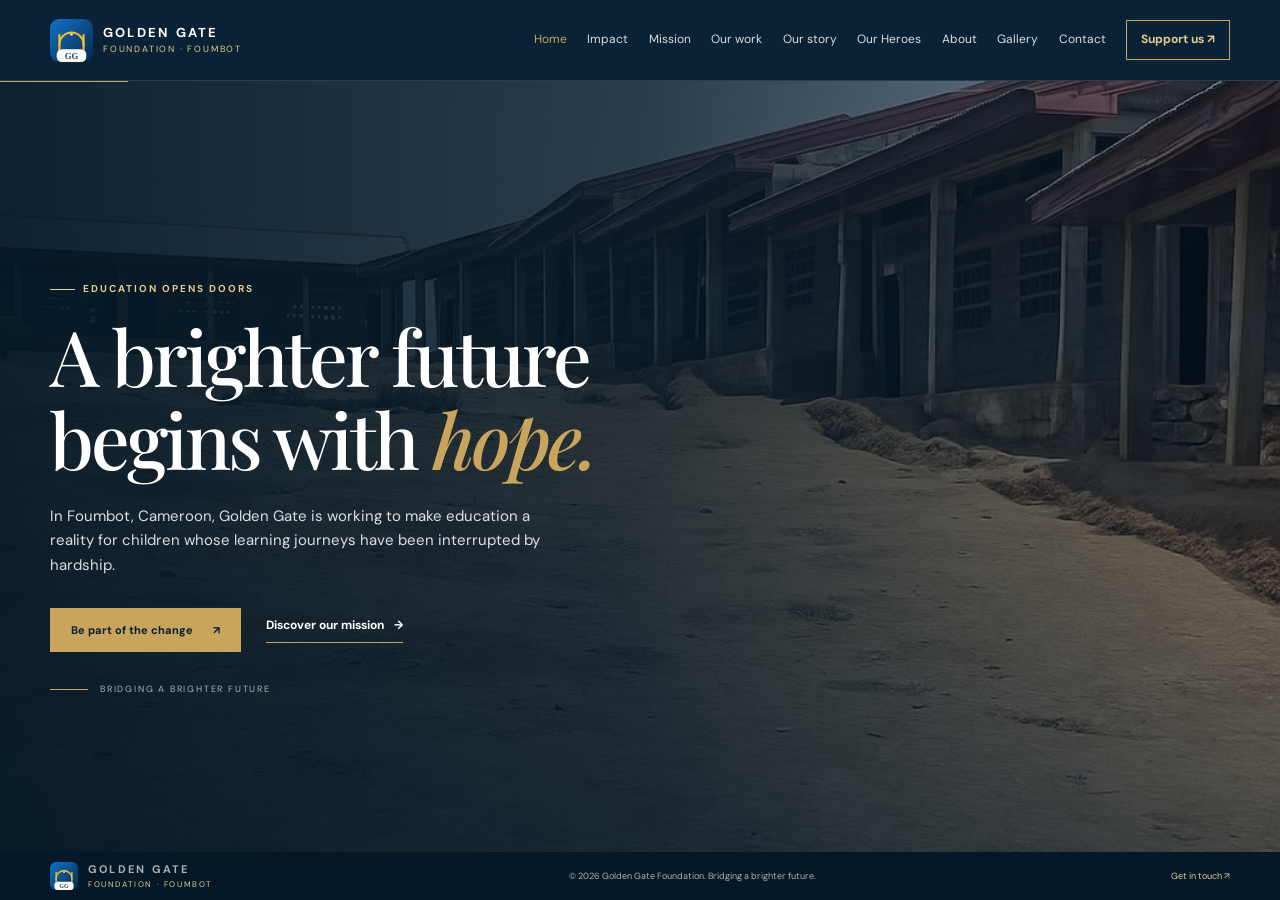
==== index.html @ d5f69c92 "Add horizontal section panels with fade transitions At 1025px and above, sections become a scroll-sn" ====
<!doctype html>
<html lang="en" class="no-js">
<head>
<meta charset="utf-8">
<meta name="viewport" content="width=device-width,initial-scale=1">
<meta name="color-scheme" content="light">
<meta name="theme-color" content="#092b45">
<title>Golden Gate Foundation — Bridging a Brighter Future</title>
<meta name="description" content="Golden Gate Foundation is building brighter futures through equitable access to education in Foumbot, Cameroon.">
<link rel="canonical" href="https://goldengate-foumbot.org/">
<meta property="og:type" content="website">
<meta property="og:site_name" content="Golden Gate Foundation">
<meta property="og:title" content="Golden Gate Foundation — Bridging a Brighter Future">
<meta property="og:description" content="Equitable access to education for displaced and vulnerable learners in Foumbot, Cameroon.">
<meta property="og:url" content="https://goldengate-foumbot.org/">
<meta property="og:image" content="https://goldengate-foumbot.org/assets/images/hero-gate-of-hope.jpg">
<meta property="og:image:alt" content="Children learning at Golden Gate in Foumbot">
<meta name="twitter:card" content="summary_large_image">
<meta name="twitter:title" content="Golden Gate Foundation — Bridging a Brighter Future">
<meta name="twitter:description" content="Equitable access to education for displaced and vulnerable learners in Foumbot, Cameroon.">
<meta name="twitter:image" content="https://goldengate-foumbot.org/assets/images/hero-gate-of-hope.jpg">
<link rel="icon" href="favicon.svg" type="image/svg+xml">
<link rel="icon" href="favicon.png" sizes="48x48" type="image/png">
<link rel="apple-touch-icon" href="favicon.png">
<link rel="preload" as="image" href="assets/images/hero-gate-of-hope.jpg" fetchpriority="high">
<link rel="preconnect" href="https://fonts.googleapis.com">
<link rel="preconnect" href="https://fonts.gstatic.com" crossorigin>
<link href="https://fonts.googleapis.com/css2?family=DM+Sans:wght@400;500;600;700&family=Playfair+Display:wght@500;600;700&display=swap" rel="stylesheet">
<link rel="stylesheet" href="assets/css/tokens.css?v=20261114c">
<link rel="stylesheet" href="assets/css/base.css?v=20261114c">
<link rel="stylesheet" href="assets/css/layout.css?v=20261114c">
<link rel="stylesheet" href="assets/css/components.css?v=20261114c">
<link rel="stylesheet" href="assets/css/sections.css?v=20261114c">
<link rel="stylesheet" href="assets/css/responsive.css?v=20261114c">
<link rel="stylesheet" href="assets/css/panels.css?v=20261114c">
<script>
  document.documentElement.classList.replace("no-js", "js");
  if (window.matchMedia("(min-width: 1025px)").matches) {
    document.documentElement.classList.add("panels");
  }
</script>
<script type="application/ld+json">
{
  "@context": "https://schema.org",
  "@type": "NGO",
  "name": "Golden Gate Foundation",
  "url": "https://goldengate-foumbot.org/",
  "logo": "https://goldengate-foumbot.org/favicon.png",
  "email": "info@goldengate-foumbot.org",
  "telephone": "+237 678 523 696",
  "address": {
    "@type": "PostalAddress",
    "addressLocality": "Foumbot",
    "addressRegion": "West Region",
    "addressCountry": "CM"
  },
  "sameAs": ["https://www.facebook.com/share/177yXH5C6A/"]
}
</script>
</head>
<body>
<a class="skip-link" href="#main">Skip to content</a>

<header class="site-header">
  <div class="container header-inner">
    <a class="brand" href="#home">
      <img src="favicon.svg" alt="" width="44" height="44">
      <span><strong>GOLDEN GATE</strong><small>FOUNDATION · FOUMBOT</small></span>
    </a>
    <button class="menu-toggle" type="button" aria-expanded="false" aria-controls="primary-nav" aria-label="Open navigation">
      <span></span><span></span><span></span>
    </button>
    <nav class="primary-nav" id="primary-nav" aria-label="Main navigation">
      <a href="#home">Home</a>
      <a href="#impact">Impact</a>
      <a href="#mission">Mission</a>
      <a href="#projects">Our work</a>
      <a href="#story">Our story</a>
      <a href="#heroes">Our Heroes</a>
      <a href="#about">About</a>
      <a href="#gallery">Gallery</a>
      <a href="#contact">Contact</a>
      <a class="nav-donate" href="#donate">Support us <span aria-hidden="true">↗</span></a>
    </nav>
  </div>
</header>

<div class="panel-progress" id="panel-progress" aria-hidden="true"></div>

<main id="main" tabindex="-1">
  <section class="hero is-active" id="home">
    <div class="hero-image" role="img" aria-label="Golden Gate school community"></div>
    <div class="hero-shade"></div>
    <div class="container hero-content">
      <p class="eyebrow eyebrow-light"><span></span>EDUCATION OPENS DOORS</p>
      <h1>A brighter future<br>begins with <em>hope.</em></h1>
      <p class="hero-copy">In Foumbot, Cameroon, Golden Gate is working to make education a reality for children whose learning journeys have been interrupted by hardship.</p>
      <div class="hero-actions">
        <a class="button button-gold" href="#donate">Be part of the change <span aria-hidden="true">↗</span></a>
        <a class="text-link text-link-light" href="#mission">Discover our mission <span aria-hidden="true">→</span></a>
      </div>
      <div class="hero-caption"><span class="caption-line"></span>BRIDGING A BRIGHTER FUTURE</div>
    </div>
  </section>

  <section class="impact-section" id="impact" aria-labelledby="impact-title">
    <div class="container impact-inner">
      <div class="impact-intro">
        <p class="eyebrow eyebrow-light">OUR WORK IN FOCUS</p>
        <h2 id="impact-title">Opening doors through <em>education.</em></h2>
      </div>
      <div class="impact-links">
        <a class="impact-link" href="#mission"><span>01</span><strong>Education access</strong><small>Helping children continue their learning journeys.</small><b aria-hidden="true">↗</b></a>
        <a class="impact-link" href="#projects"><span>02</span><strong>Learning spaces</strong><small>Building the facilities and tools that make learning possible.</small><b aria-hidden="true">↗</b></a>
        <a class="impact-link" href="#about"><span>03</span><strong>Community support</strong><small>Working alongside the people who make this mission real.</small><b aria-hidden="true">↗</b></a>
      </div>
    </div>
  </section>

  <section class="intro-section section-pad" id="mission">
    <div class="container">
      <div class="intro-grid">
        <div>
          <p class="eyebrow">WHY WE EXIST</p>
          <h2 class="section-heading">Every child deserves<br><em>the chance to learn.</em></h2>
        </div>
        <div class="intro-copy">
          <p class="large-copy">In 2023, a dream took its first breath. Golden Gate began with a simple conviction: a child's circumstances should never decide the limits of their future.</p>
          <p>Our mission is to bridge educational gaps between underprivileged and other student groups by providing equitable access to learning opportunities. We cultivate a supportive environment that empowers students to learn, achieve and excel.</p>
          <a class="text-link" href="#about">Our story <span aria-hidden="true">↗</span></a>
        </div>
      </div>
      <div class="purpose-strip">
        <article><span class="number">01</span><h3>Access</h3><p>Making learning possible for children facing barriers to education.</p></article>
        <article><span class="number">02</span><h3>Belonging</h3><p>Building a supportive place where every learner matters.</p></article>
        <article><span class="number">03</span><h3>Opportunity</h3><p>Helping young people develop confidence to shape their future.</p></article>
      </div>
    </div>
  </section>

  <section class="projects-section section-pad" id="projects">
    <div class="container">
      <div class="section-topline">
        <div>
          <p class="eyebrow">WHERE SUPPORT MAKES A DIFFERENCE</p>
          <h2 class="section-heading">Building the <em>future.</em></h2>
        </div>
        <p class="section-aside">A school is more than a building. It is water to drink, rooms to learn in, tools to explore with and people who make children feel seen.</p>
      </div>

      <div class="project-grid">
        <article class="project-card project-feature">
          <div class="project-photo">
            <img src="assets/images/borehole.jpg" alt="Borehole project at Golden Gate" loading="lazy" decoding="async">
            <span class="project-index">01 / WATER</span>
          </div>
          <div class="project-content">
            <div class="project-heading"><h3>Borehole construction</h3><span class="progress-number">60%</span></div>
            <p>Providing clean, accessible water to the school community through a sustainable water system.</p>
            <div class="progress-track" aria-hidden="true"><span style="width:60%"></span></div>
            <button class="project-donate" data-project="borehole">Support this project <span aria-hidden="true">↗</span></button>
          </div>
        </article>

        <article class="project-card">
          <div class="project-photo">
            <img src="assets/images/school-bus-current.jpg" alt="School bus currently used by students" loading="lazy" decoding="async">
            <span class="project-index">02 / TRANSPORT</span>
          </div>
          <div class="project-content">
            <div class="project-heading"><h3>School bus</h3><span class="progress-number">30%</span></div>
            <p>Helping students travel to school safely and making transport accessible to more children.</p>
            <div class="progress-track" aria-hidden="true"><span style="width:30%"></span></div>
            <button class="project-donate" data-project="bus">Support this project <span aria-hidden="true">↗</span></button>
          </div>
        </article>

        <article class="project-card">
          <div class="project-photo">
            <img src="assets/images/classroom-unfinished.jpg" alt="Classroom construction at the school" loading="lazy" decoding="async">
            <span class="project-index">03 / CLASSROOMS</span>
          </div>
          <div class="project-content">
            <div class="project-heading"><h3>Classroom completion</h3><span class="progress-number">45%</span></div>
            <p>Completing learning spaces where pupils and students can study in a suitable environment.</p>
            <div class="progress-track" aria-hidden="true"><span style="width:45%"></span></div>
            <button class="project-donate" data-project="classroom">Support this project <span aria-hidden="true">↗</span></button>
          </div>
        </article>

        <article class="project-card">
          <div class="project-photo">
            <img src="assets/images/school-grounds.jpg" alt="The school grounds" loading="lazy" decoding="async">
            <span class="project-index">04 / ENVIRONMENT</span>
          </div>
          <div class="project-content">
            <div class="project-heading"><h3>School landscaping</h3><span class="progress-number">20%</span></div>
            <p>Creating a safe, green and inspiring environment for children to learn and play.</p>
            <div class="progress-track" aria-hidden="true"><span style="width:20%"></span></div>
            <button class="project-donate" data-project="landscaping">Support this project <span aria-hidden="true">↗</span></button>
          </div>
        </article>

        <article class="project-card">
          <div class="project-photo">
            <img src="assets/images/electrification.jpg" alt="School electrification project" loading="lazy" decoding="async">
            <span class="project-index">05 / ELECTRICITY</span>
          </div>
          <div class="project-content">
            <div class="project-heading"><h3>Electrification</h3><span class="progress-number">10%</span></div>
            <p>Powering the school and making digital learning and a safer campus possible.</p>
            <div class="progress-track" aria-hidden="true"><span style="width:10%"></span></div>
            <button class="project-donate" data-project="electrification">Support this project <span aria-hidden="true">↗</span></button>
          </div>
        </article>

        <article class="project-card">
          <div class="project-photo">
            <img src="assets/images/science-lab.jpg" alt="Science laboratory project" loading="lazy" decoding="async">
            <span class="project-index">06 / SCIENCE</span>
          </div>
          <div class="project-content">
            <div class="project-heading"><h3>Science laboratory</h3><span class="progress-number">80%</span></div>
            <p>Equipping learners to explore science through practical lessons and experiments.</p>
            <div class="progress-track" aria-hidden="true"><span style="width:80%"></span></div>
            <button class="project-donate" data-project="lab">Support this project <span aria-hidden="true">↗</span></button>
          </div>
        </article>

        <article class="project-card">
          <div class="project-photo">
            <img src="assets/images/computer-lab.jpg" alt="Computer laboratory project" loading="lazy" decoding="async">
            <span class="project-index">07 / DIGITAL LEARNING</span>
          </div>
          <div class="project-content">
            <div class="project-heading"><h3>Computer laboratory</h3><span class="progress-number">80%</span></div>
            <p>Bringing students closer to digital education, practical computing and new possibilities.</p>
            <div class="progress-track" aria-hidden="true"><span style="width:80%"></span></div>
            <button class="project-donate" data-project="computer-lab">Support this project <span aria-hidden="true">↗</span></button>
          </div>
        </article>

        <article class="project-card">
          <div class="project-photo">
            <img src="assets/images/library.jpg" alt="Library project" loading="lazy" decoding="async">
            <span class="project-index">08 / READING</span>
          </div>
          <div class="project-content">
            <div class="project-heading"><h3>School library</h3><span class="progress-number">10%</span></div>
            <p>Creating a place where curiosity can grow through books, research and discovery.</p>
            <div class="progress-track" aria-hidden="true"><span style="width:10%"></span></div>
            <button class="project-donate" data-project="library">Support this project <span aria-hidden="true">↗</span></button>
          </div>
        </article>

        <article class="project-card">
          <div class="project-photo">
            <img src="assets/images/teachers-1.jpg" alt="Golden Gate teachers" loading="lazy" decoding="async">
            <span class="project-index">09 / OUR PEOPLE</span>
          </div>
          <div class="project-content">
            <div class="project-heading"><h3>Staff support</h3><span class="progress-number">80%</span></div>
            <p>Supporting the dedicated teachers who make learning and care possible every day.</p>
            <div class="progress-track" aria-hidden="true"><span style="width:80%"></span></div>
            <button class="project-donate" data-project="staff_payment">Support this project <span aria-hidden="true">↗</span></button>
          </div>
        </article>
      </div>
      <p class="data-note">Project progress figures are carried over from the previous website and should be reviewed by the foundation before being treated as current.</p>
    </div>
  </section>

  <section class="story-section section-pad" id="story" aria-labelledby="story-title">
    <div class="container">
      <div class="section-topline story-topline">
        <div>
          <p class="eyebrow">OUR JOURNEY, IN THEIR WORDS</p>
          <h2 class="section-heading" id="story-title">Eight moments.<br><em>One shared hope.</em></h2>
        </div>
        <div class="story-controls" aria-label="Story navigation">
          <button class="story-arrow" type="button" data-story-direction="-1" aria-label="Previous story">←</button>
          <button class="story-arrow" type="button" data-story-direction="1" aria-label="Next story">→</button>
          <button class="story-autoplay" type="button" data-story-autoplay-toggle aria-label="Pause automatic story playback">Pause</button>
        </div>
      </div>

      <div class="story-track" id="story-track" tabindex="0" role="region" aria-roledescription="carousel" aria-label="Golden Gate story. One chapter at a time; swipe or use the story controls.">
        <article class="story-card" aria-labelledby="story-card-1-title">
          <div class="story-image"><img src="assets/images/hero-gate-of-hope.jpg" alt="The Gate of Hope" loading="lazy" decoding="async"><span class="story-index">01 / 08</span></div>
          <div class="story-copy">
            <p class="eyebrow">CHAPTER 01</p>
            <h3 id="story-card-1-title">The Gate of Hope</h3>
            <p>In 2023, a dream took its first breath. Under the vision of our founder, our dedicated team set out on a mission:</p>
            <ul class="story-list">
              <li>To rebuild the broken education of the internally displaced and vulnerable children.</li>
              <li>To make education a reality, not just a dream.</li>
              <li>To open the gate of hope, the gate of equality, the gate of education — THE GOLDEN GATE.</li>
            </ul>
          </div>
        </article>
        <article class="story-card" aria-labelledby="story-card-2-title">
          <div class="story-image"><img src="assets/images/first-step.jpg" alt="The First Step of Courage" loading="lazy" decoding="async"><span class="story-index">02 / 08</span></div>
          <div class="story-copy">
            <p class="eyebrow">CHAPTER 02</p>
            <h3 id="story-card-2-title">The First Step of Courage</h3>
            <p>On our first year, 100 parents found the courage to entrust their precious children to us. Fear of the unknown weighed heavily on their hearts, yet their bravery planted the first seeds of hope in our classrooms.</p>
          </div>
        </article>
        <article class="story-card" aria-labelledby="story-card-3-title">
          <div class="story-image"><img src="assets/images/little-hands.jpg" alt="Little Hands, Big Dreams" loading="lazy" decoding="async"><span class="story-index">03 / 08</span></div>
          <div class="story-copy">
            <p class="eyebrow">CHAPTER 03</p>
            <h3 id="story-card-3-title">Little Hands, Big Dreams</h3>
            <p>Every child who walks through our doors carries a story of resilience. Tiny hands clutched to pencils as big as the dreams sparkling in their eyes. Each smile, question, reminds us why every effort matters.</p>
          </div>
        </article>
        <article class="story-card" aria-labelledby="story-card-4-title">
          <div class="story-image"><img src="assets/images/growing-together.jpg" alt="Growing Together" loading="lazy" decoding="async"><span class="story-index">04 / 08</span></div>
          <div class="story-copy">
            <p class="eyebrow">CHAPTER 04</p>
            <h3 id="story-card-4-title">Growing Together</h3>
            <p>With each passing day, our classrooms blossomed with curiosity. Children who once hesitated now raised their voices, eager to explore, to ask, to understand. Their courage became our inspiration.</p>
          </div>
        </article>
        <article class="story-card" aria-labelledby="story-card-5-title">
          <div class="story-image"><img src="assets/images/triumphs-tears.jpg" alt="Triumphs and Tears" loading="lazy" decoding="async"><span class="story-index">05 / 08</span></div>
          <div class="story-copy">
            <p class="eyebrow">CHAPTER 05</p>
            <h3 id="story-card-5-title">Triumphs and Tears</h3>
            <p>There were tears of struggle and joy of discovery. Lessons learned weren’t only in books—they were in courage, patience, and the quiet victories of children who had once been denied the chance to learn.</p>
          </div>
        </article>
        <article class="story-card" aria-labelledby="story-card-6-title">
          <div class="story-image"><img src="assets/images/milestones.jpg" alt="Milestones Achieved" loading="lazy" decoding="async"><span class="story-index">06 / 08</span></div>
          <div class="story-copy">
            <p class="eyebrow">CHAPTER 06</p>
            <h3 id="story-card-6-title">Milestones Achieved</h3>
            <p>By the end of our first year, we had not only taught lessons, but nurtured souls. Over 180 children had found a safe haven, a place where knowledge met care, and dreams could take their first flight.</p>
          </div>
        </article>
        <article class="story-card" aria-labelledby="story-card-7-title">
          <div class="story-image"><img src="assets/images/gratitude.jpg" alt="Gratitude in Every Step" loading="lazy" decoding="async"><span class="story-index">07 / 08</span></div>
          <div class="story-copy">
            <p class="eyebrow">CHAPTER 07</p>
            <h3 id="story-card-7-title">Gratitude in Every Step</h3>
            <p>Every smile captured in these photo tells a story of trust, perseverance, and love. Every parent who believed, every child who dared, brought us one step closer to the mission we hold dear.</p>
          </div>
        </article>
        <article class="story-card" aria-labelledby="story-card-8-title">
          <div class="story-image"><img src="assets/images/journey-ahead.jpg" alt="The Journey Ahead" loading="lazy" decoding="async"><span class="story-index">08 / 08</span></div>
          <div class="story-copy">
            <p class="eyebrow">CHAPTER 08</p>
            <h3 id="story-card-8-title">The Journey Ahead</h3>
            <p>Golden Gate is more than walls and classrooms. It is hope made tangible, opportunity made real. Every picture, every moment, is a reminder: together, we can transform lives, one child at a time.</p>
            <a class="text-link" href="#donate">Support the journey <span aria-hidden="true">↗</span></a>
          </div>
        </article>
      </div>
      <p class="story-hint" id="story-status" aria-live="polite">Swipe or scroll to explore the story · 8 chapters</p>
    </div>
  </section>

  <section class="heroes-section section-pad" id="heroes" aria-labelledby="heroes-title">
    <div class="container heroes-layout">
      <div class="heroes-intro">
        <p class="eyebrow">WITH GRATITUDE</p>
        <h2 id="heroes-title" class="section-heading">Our <em>Heroes</em></h2>
        <p>The partners and people who turn generosity into classrooms, water and opportunity.</p>
        <a class="text-link" href="#contact">Become a partner <span aria-hidden="true">↗</span></a>
      </div>

      <!-- OUR HEROES PLACEHOLDER — replace before launch.
           Organisation: replace the initials below with
             <img src="assets/images/partner-logo.svg" alt=""> inside .hero-media.
           Individual: keep the monogram (initials), change .hero-type to "Supporter",
             and only publish a portrait or name with written consent.
           Keep the description under 25 words. Do not publish donation amounts. -->
      <article class="hero-feature">
        <div class="hero-media" aria-hidden="true"><span>PN</span></div>
        <div class="hero-body">
          <p class="hero-type">Partner</p>
          <h3>Partner name</h3>
          <p>Replace this sentence with a short description of how this partner supports Golden Gate.</p>
          <!-- Optional partner link:
          <a class="text-link" href="https://example.org" target="_blank" rel="noopener noreferrer">Visit partner <span aria-hidden="true">↗</span></a>
          -->
        </div>
      </article>
    </div>
  </section>

  <section class="donate-section section-pad" id="donate">
    <div class="container donate-layout">
      <div class="donate-intro">
        <p class="eyebrow eyebrow-light">YOUR SUPPORT COUNTS</p>
        <h2 class="section-heading">Help keep the<br><em>gate open.</em></h2>
        <p>Choose a project and the part of its work you would like to support. Every contribution helps move the work forward.</p>
        <div class="donate-aside"><span class="donate-star" aria-hidden="true">✳</span><span>Small acts of generosity can open very big doors.</span></div>
      </div>
      <div class="donation-panel">
        <label class="field-label" for="donation-project">Choose a project</label>
        <select id="donation-project">
          <option value="borehole">Borehole construction</option>
          <option value="bus">School bus</option>
          <option value="classroom">Classroom completion</option>
          <option value="landscaping">School landscaping</option>
          <option value="electrification">Electrification</option>
          <option value="lab">Science laboratory</option>
          <option value="computer-lab">Computer laboratory</option>
          <option value="library">Library</option>
          <option value="staff_payment">Staff support</option>
        </select>
        <div class="donation-options" id="donation-options" aria-live="polite"></div>
        <label class="field-label" for="custom-amount">Or enter a contribution (USD)</label>
        <div class="amount-input"><span aria-hidden="true">$</span><input id="custom-amount" type="number" min="1" step=".01" placeholder="Your amount" inputmode="decimal"></div>
        <div class="donation-total" aria-live="polite" aria-atomic="true"><span>Contribution total</span><strong>$<span id="total-amount">0.00</span></strong></div>
        <label class="field-label" for="payment-method">Payment method</label>
        <select id="payment-method">
          <option value="">Choose a payment method</option>
          <option value="cashapp">Cash App</option>
          <option value="venmo">Venmo</option>
          <option value="bank">Bank deposit</option>
          <option value="orange">Orange Money</option>
          <option value="mtn">MTN Mobile Money</option>
        </select>
        <button class="button button-gold button-full" id="initiate-payment" type="button">Continue to donation <span aria-hidden="true">↗</span></button>
        <p class="payment-note" id="payment-note">You will receive payment instructions before completing your contribution. Golden Gate will confirm receipt separately.</p>
        <p class="payment-feedback" id="payment-feedback" role="status" aria-live="polite"></p>
        <noscript>
          <p class="payment-feedback">The interactive donation form needs JavaScript. Please email <a href="mailto:info@goldengate-foumbot.org">info@goldengate-foumbot.org</a> or message +237 652 796 507 on WhatsApp to give.</p>
        </noscript>
      </div>
    </div>
  </section>

  <section class="about-section section-pad" id="about">
    <div class="container">
      <div class="section-topline">
        <div>
          <p class="eyebrow">THE PEOPLE BEHIND THE WORK</p>
          <h2 class="section-heading">A community built<br><em>around possibility.</em></h2>
        </div>
        <p class="section-aside">Golden Gate is committed to empowering every child through education in a nurturing, inclusive environment that encourages growth, compassion and social responsibility.</p>
      </div>

      <div class="team-grid">
        <article class="team-card">
          <img src="assets/images/founder.jpg" alt="Portrait of the Golden Gate founder" loading="lazy" decoding="async">
          <div>
            <p class="eyebrow">FOUNDER'S MESSAGE</p>
            <h3>Our founder</h3>
            <p>Children should never bear the consequences of destructive decisions made by adults. The Anglophone crisis has forced countless children out of school, with little regard for their futures. That is why we must rise to be better—working to correct the injustices and mistakes that have been unfairly inflicted upon these children and youth.<br>As the founder, my mission is simple: To inspire hope and provide opportunity for the underprivileged, driven by the belief that every child in every village has the potential to grow into a responsible member of the community when given the right support.</p>
          </div>
        </article>
        <article class="team-card">
          <img src="assets/images/director-ernest.jpg" alt="Portrait of director Mingoh Emmanuel" loading="lazy" decoding="async">
          <div>
            <p class="eyebrow">DIRECTOR</p>
            <h3>Mingoh Emmanuel</h3>
            <p>In 2018, everything I knew was taken from me. My family fled to Foumbot with nothing, and survival meant tilling the soil day after day, trying to rebuild from the ashes of conflict. Life felt empty — until I discovered Golden Gate. They gave me more than a job; they restored my purpose. Today, I support children whose futures were threatened by war, helping them heal and dream again.</p>
          </div>
        </article>
        <article class="team-card">
          <img src="assets/images/admin-priceless.jpg" alt="Portrait of system administrator Priceless Sheutang" loading="lazy" decoding="async">
          <div>
            <p class="eyebrow">SYSTEM ADMINISTRATOR</p>
            <h3>Priceless Sheutang</h3>
            <p>I lost my home and education in the Anglophone crisis. At Golden Gate, I turned my loss into purpose, helping displaced children reclaim their right to learn. From disruption came dedication, and now I work so no child suffers the fate I endured.</p>
          </div>
        </article>
      </div>

      <div class="mission-values">
        <article><span>01</span><h3>Our mission</h3><p>To bridge educational gaps by providing equitable access to learning opportunities and cultivating an environment where students can learn, achieve and excel.</p></article>
        <article><span>02</span><h3>Our vision</h3><p>An educational hub that empowers every learner to overcome challenges, thrive and create a brighter future, regardless of circumstance.</p></article>
        <article><span>03</span><h3>Our values</h3><p>Honesty, integrity and respect. We foster trust, embrace fairness and honour the contributions of every member of our community.</p></article>
      </div>
    </div>
  </section>

  <section class="gallery-section section-pad" id="gallery">
    <div class="container">
      <div class="section-topline">
        <div>
          <p class="eyebrow">MOMENTS THAT MATTER</p>
          <h2 class="section-heading">Life at <em>Golden Gate.</em></h2>
        </div>
        <p class="section-aside">A look at the learners, teachers and everyday moments that give this work its meaning.</p>
      </div>

      <div class="gallery-grid">
        <a href="assets/images/teachers-students.jpg" data-lightbox="Our teachers and students." aria-label="Open photograph: Our teachers and students">
          <img src="assets/images/teachers-students.jpg" alt="Golden Gate teachers and students" loading="lazy" decoding="async">
        </a>
        <a href="https://youtu.be/XoGGi8EuNSQ" data-lightbox="Our students proudly marching during the celebration of the national day." data-video="https://www.youtube-nocookie.com/embed/XoGGi8EuNSQ" aria-label="Play video: National day celebration">
          <img src="assets/images/national-day.jpg" alt="Golden Gate national day celebration video" loading="lazy" decoding="async">
          <span class="play-btn" aria-hidden="true">▶</span>
        </a>
        <a href="assets/images/growing-together.jpg" data-lightbox="Our youngest pupil a week into their reinstatement into school." aria-label="Open photograph: A young pupil settling back into school">
          <img src="assets/images/growing-together.jpg" alt="A young pupil settling back into school" loading="lazy" decoding="async">
        </a>
        <a href="assets/images/pupils-together.jpg" data-lightbox="More of our lovely kids." aria-label="Open photograph: More of our lovely kids">
          <img src="assets/images/pupils-together.jpg" alt="Golden Gate pupils together" loading="lazy" decoding="async">
        </a>
        <a href="assets/images/form-five-students.jpg" data-lightbox="Our first batch of form 5 students expected to take the national secondary exams by the end of the academic year." aria-label="Open photograph: Form five students">
          <img src="assets/images/form-five-students.jpg" alt="Golden Gate secondary students" loading="lazy" decoding="async">
        </a>
        <a href="assets/images/teachers-2.jpg" data-lightbox="Our dedicated and highly valued teachers or, as the students call them, our candles." aria-label="Open photograph: Our teachers">
          <img src="assets/images/teachers-2.jpg" alt="Golden Gate teachers" loading="lazy" decoding="async">
        </a>
        <a href="assets/images/national-day.jpg" data-lightbox="National day celebration." aria-label="Open photograph: National day celebration">
          <img src="assets/images/national-day.jpg" alt="National Day celebration at Golden Gate" loading="lazy" decoding="async">
        </a>
        <a href="assets/images/nursery-pupils.jpg" data-lightbox="First batch of nursery pupils." aria-label="Open photograph: First batch of nursery pupils">
          <img src="assets/images/nursery-pupils.jpg" alt="The first batch of nursery pupils" loading="lazy" decoding="async">
        </a>
        <a href="assets/images/parents-orientation.jpg" data-lightbox="Parents' orientation and welcoming to the Golden Gate family." aria-label="Open photograph: Parents' orientation">
          <img src="assets/images/parents-orientation.jpg" alt="Parents' orientation and welcome" loading="lazy" decoding="async">
        </a>
        <a href="assets/images/primary-six-graduates.jpg" data-lightbox="Primary six graduates taking their graduation vows and making promises to uphold the education they were once denied." aria-label="Open photograph: Primary six graduates">
          <img src="assets/images/primary-six-graduates.jpg" alt="Primary six graduates" loading="lazy" decoding="async">
        </a>
        <a href="assets/images/graduates.jpg" data-lightbox="More of our graduates." aria-label="Open photograph: More of our graduates">
          <img src="assets/images/graduates.jpg" alt="Golden Gate graduates" loading="lazy" decoding="async">
        </a>
        <a href="assets/images/recreation.jpg" data-lightbox="Recreation and sporting activities." aria-label="Open photograph: Recreation and sporting activities">
          <img src="assets/images/recreation.jpg" alt="Recreation and sporting activities" loading="lazy" decoding="async">
        </a>
        <a href="assets/images/assembly.jpg" data-lightbox="Monday morning assembly." aria-label="Open photograph: Monday morning assembly">
          <img src="assets/images/assembly.jpg" alt="Monday morning assembly" loading="lazy" decoding="async">
        </a>
      </div>
      <p class="gallery-footnote">Photographs are carried over from the existing website. Please ensure publication permissions remain in place.</p>
    </div>
  </section>

  <section class="contact-section section-pad" id="contact">
    <div class="container contact-grid">
      <div>
        <p class="eyebrow eyebrow-light">LET'S BUILD SOMETHING GOOD</p>
        <h2 class="section-heading">The next chapter<br>starts <em>together.</em></h2>
        <p>Whether you want to support a project, volunteer or learn more about our work, we would love to hear from you.</p>
        <a class="button button-gold" href="mailto:info@goldengate-foumbot.org">Send us an email <span aria-hidden="true">↗</span></a>
      </div>
      <div class="contact-details">
        <div><span>EMAIL</span><a href="mailto:info@goldengate-foumbot.org">info@goldengate-foumbot.org</a></div>
        <div><span>PHONE</span><a href="tel:+237678523696">+237 678 523 696</a><a href="tel:+237659108907">+237 659 108 907</a></div>
        <div><span>LOCATION</span><p>Foumbot, Noun Division<br>West Region, Cameroon</p></div>
        <a class="facebook-link" href="https://www.facebook.com/share/177yXH5C6A/" target="_blank" rel="noopener noreferrer">Follow Golden Gate Foundation on Facebook <span aria-hidden="true">↗</span></a>
      </div>
    </div>
  </section>
</main>

<footer class="site-footer">
  <div class="container footer-inner">
    <a class="brand brand-footer" href="#home">
      <img src="favicon.svg" alt="" width="38" height="38">
      <span><strong>GOLDEN GATE</strong><small>FOUNDATION · FOUMBOT</small></span>
    </a>
    <p>© <span id="year"></span> Golden Gate Foundation. Bridging a brighter future.</p>
    <a href="mailto:info@goldengate-foumbot.org">Get in touch <span aria-hidden="true">↗</span></a>
  </div>
</footer>

<dialog class="payment-dialog" id="payment-dialog" aria-labelledby="dialog-title" aria-describedby="dialog-summary">
  <div class="dialog-inner">
    <button class="dialog-close" type="button" aria-label="Close dialog" data-dialog-close>×</button>
    <p class="eyebrow">YOUR CONTRIBUTION</p>
    <h2 id="dialog-title">Complete your donation</h2>
    <p id="dialog-summary"></p>
    <div id="payment-instructions"></div>
    <p class="dialog-reminder">Please contact Golden Gate after making a transfer so the team can confirm receipt.</p>
    <a class="button button-dark" id="payment-action" href="#" target="_blank" rel="noopener noreferrer" hidden>Continue to payment <span aria-hidden="true">↗</span></a>
    <a class="dialog-whatsapp" href="https://wa.me/237652796507" target="_blank" rel="noopener noreferrer">Contact Golden Gate on WhatsApp <span aria-hidden="true">↗</span></a>
  </div>
</dialog>

<dialog class="lightbox" id="lightbox" aria-labelledby="lightbox-title">
  <div class="lightbox-inner">
    <button type="button" class="lightbox-close" data-lightbox-close aria-label="Close image viewer">×</button>
    <img id="lightbox-image" alt="" hidden>
    <iframe id="lightbox-video" title="Golden Gate video" hidden allow="accelerometer; autoplay; clipboard-write; encrypted-media; gyroscope; picture-in-picture" allowfullscreen></iframe>
    <div class="lightbox-bar">
      <p id="lightbox-title"></p>
      <div class="lightbox-nav">
        <button type="button" data-lightbox-prev aria-label="Previous photograph">← Previous</button>
        <button type="button" data-lightbox-next aria-label="Next photograph">Next →</button>
      </div>
    </div>
  </div>
</dialog>

<a class="floating-support" href="#donate" aria-label="Support Golden Gate">Support <span aria-hidden="true">↗</span></a>

<script type="module" src="assets/js/site.js?v=20261114c"></script>
</body>
</html>
---- assets/css/tokens.css ----
:root {
  --navy: #092b45;
  --deep: #061e31;
  --ivory: #f5f0e6;
  --paper: #fffdf8;
  --gold: #c9a45c;
  --gold-ink: #7c5f26;
  --ink: #172a35;
  --muted: #5d6b70;
  --line: #ded8cb;
  --serif: "Playfair Display", Georgia, serif;
  --sans: "DM Sans", Arial, sans-serif;
  --width: 1180px;
  --card-radius: 18px;
  --header-height: 80px;
  --section-space: clamp(72px, 9vw, 120px);
  --measure: 62ch;
}
---- assets/css/base.css ----
* {
  box-sizing: border-box;
}

html {
  scroll-behavior: smooth;
  scroll-padding-top: calc(var(--header-height) + 12px);
}

body {
  margin: 0;
  background: var(--paper);
  color: var(--ink);
  font: 16px/1.65 var(--sans);
  overflow-x: hidden;
}

img {
  display: block;
  max-width: 100%;
}

a {
  color: inherit;
}

button,
input,
select,
textarea {
  font: inherit;
}

.skip-link {
  position: absolute;
  top: -70px;
  left: 16px;
  z-index: 99;
  background: white;
  color: var(--navy);
  padding: 10px 14px;
  font-weight: 700;
  text-decoration: none;
  border-radius: 6px;
  transition: top 0.15s ease;
}

.skip-link:focus {
  top: 10px;
}

section[id] {
  scroll-margin-top: calc(var(--header-height) + 8px);
}

section:focus,
main:focus {
  outline: none;
}

:focus-visible {
  outline-color: var(--gold);
}

@media (prefers-reduced-motion: reduce) {
  html {
    scroll-behavior: auto;
  }

  *,
  *::before,
  *::after {
    transition-duration: 0.01ms !important;
    animation-duration: 0.01ms !important;
    animation-iteration-count: 1 !important;
  }
}

@media print {
  .site-header,
  .floating-support,
  .story-controls,
  .skip-link,
  .lightbox,
  .payment-dialog {
    display: none !important;
  }

  body {
    background: white;
    color: black;
  }

  .hero {
    min-height: 0;
    background: white;
    color: black;
  }

  .hero h1,
  .hero h1 em,
  .section-heading,
  .section-heading em {
    color: black;
  }
}
---- assets/css/layout.css ----
.container {
  width: min(var(--width), calc(100% - 48px));
  margin: auto;
}

.site-header {
  position: sticky;
  top: 0;
  z-index: 30;
  background: rgba(6, 30, 49, 0.98);
  color: white;
  border-bottom: 1px solid #ffffff20;
}

.header-inner {
  height: var(--header-height);
  display: flex;
  align-items: center;
  justify-content: space-between;
  gap: 18px;
}

.brand {
  display: flex;
  align-items: center;
  gap: 10px;
  text-decoration: none;
  flex-shrink: 0;
}

.brand img {
  width: 43px;
  height: 43px;
}

.brand span {
  display: grid;
  line-height: 1.2;
  letter-spacing: 0.14em;
}

.brand strong {
  font-size: 13px;
}

.brand small {
  font-size: 9px;
  color: #e5cc91;
  letter-spacing: 0.2em;
  margin-top: 4px;
}

.primary-nav {
  display: flex;
  align-items: center;
  gap: clamp(10px, 1.6vw, 22px);
}

.primary-nav a {
  font-size: 12px;
  text-decoration: none;
  color: #ffffffd9;
  transition: color 0.2s ease;
  white-space: nowrap;
}

.primary-nav a:hover {
  color: #e5cc91;
}

.primary-nav a[aria-current="location"] {
  color: var(--gold);
}

.primary-nav .nav-donate {
  border: 1px solid #c9a45c;
  padding: 9px 14px;
  color: #e5cc91;
  font-weight: 700;
}

.menu-toggle {
  display: none;
  background: none;
  border: 0;
  padding: 10px;
  cursor: pointer;
}

.menu-toggle span {
  display: block;
  width: 24px;
  height: 2px;
  background: white;
  margin: 5px;
}

.menu-toggle:focus-visible,
.primary-nav a:focus-visible {
  outline: 2px solid var(--gold);
  outline-offset: 5px;
}

.site-footer {
  background: #041827;
  color: #ffffffa8;
  padding: 23px 0;
}

.footer-inner {
  display: flex;
  justify-content: space-between;
  align-items: center;
  gap: 18px;
}

.brand-footer img {
  width: 36px;
  height: 36px;
}

.brand-footer strong {
  font-size: 11px;
}

.brand-footer small {
  font-size: 8px;
}

.footer-inner p,
.footer-inner > a:last-child {
  font-size: 10px;
  margin: 0;
}

.footer-inner > a:last-child {
  color: #e5cc91;
  text-decoration: none;
}

.footer-inner > a:last-child:hover {
  text-decoration: underline;
}
---- assets/css/components.css ----
.button {
  display: inline-flex;
  align-items: center;
  justify-content: center;
  gap: 20px;
  min-height: 50px;
  padding: 0 21px;
  border: 0;
  text-decoration: none;
  font-size: 12px;
  font-weight: 700;
  cursor: pointer;
  transition: transform 0.2s ease;
}

.button:hover {
  transform: translateY(-2px);
}

.button-gold {
  background: var(--gold);
  color: var(--deep);
}

.button-dark {
  background: var(--navy);
  color: white;
}

.button-full {
  width: 100%;
}

.text-link {
  display: inline-flex;
  gap: 10px;
  border-bottom: 1px solid var(--gold);
  padding-bottom: 6px;
  text-decoration: none;
  font-size: 12px;
  font-weight: 700;
  color: var(--navy);
}

.text-link-light {
  color: white;
}

.project-card {
  background: white;
  border: 1px solid #e9e4da;
  border-radius: var(--card-radius);
  overflow: hidden;
  min-width: 0;
  transition: transform 0.2s ease, box-shadow 0.2s ease;
}

.project-card:hover {
  transform: translateY(-4px);
  box-shadow: 0 18px 45px #092b4518;
}

.project-index {
  position: absolute;
  bottom: 14px;
  left: 14px;
  padding: 5px 9px;
  background: #061e31e8;
  color: white;
  font-size: 9px;
  letter-spacing: 0.13em;
}

.progress-track {
  height: 3px;
  background: #e9e5dc;
}

.progress-track span {
  display: block;
  height: 100%;
  background: var(--gold);
}

.project-donate {
  width: 100%;
  display: flex;
  justify-content: space-between;
  align-items: center;
  background: none;
  border: 0;
  padding: 13px 0 0;
  margin-top: auto;
  color: var(--navy);
  font-size: 11px;
  font-weight: 700;
  text-align: left;
  cursor: pointer;
}

.project-donate span {
  font-size: 17px;
  color: var(--gold-ink);
}

.donation-panel {
  background: var(--paper);
  color: var(--ink);
  padding: 30px 32px;
  border-radius: var(--card-radius);
}

.field-label {
  display: block;
  font-size: 11px;
  font-weight: 700;
  color: var(--navy);
  margin-bottom: 8px;
}

.donation-panel select,
.amount-input {
  width: 100%;
  min-height: 47px;
  border: 1px solid #d9d5cc;
  background: white;
  padding: 0 12px;
  margin-bottom: 18px;
  color: var(--ink);
}

.donation-panel select:focus,
.amount-input:focus-within {
  outline: 2px solid var(--gold);
  outline-offset: 2px;
}

.donation-options {
  display: grid;
  gap: 8px;
  margin-bottom: 20px;
}

.donation-option {
  display: flex;
  align-items: flex-start;
  gap: 10px;
  padding: 10px 12px;
  background: var(--ivory);
  font-size: 12px;
  color: #4b5a5f;
  border-radius: var(--card-radius);
}

.donation-option input {
  accent-color: var(--navy);
  margin-top: 4px;
}

.amount-input {
  display: flex;
  align-items: center;
  gap: 8px;
}

.amount-input span {
  color: var(--gold-ink);
  font-weight: 700;
}

.amount-input input {
  width: 100%;
  border: 0;
  outline: 0;
  background: transparent;
}

.donation-total {
  display: flex;
  justify-content: space-between;
  align-items: center;
  border-top: 1px solid var(--line);
  padding: 16px 0;
  margin-bottom: 18px;
  color: var(--muted);
  font-size: 12px;
}

.donation-total strong {
  font: 600 26px var(--serif);
  color: var(--navy);
}

.team-card {
  background: var(--paper);
  border: 1px solid #e5dfd3;
  border-radius: var(--card-radius);
  overflow: hidden;
}

.team-card > img {
  width: 100%;
  height: 240px;
  object-fit: cover;
  object-position: center 30%;
}

.team-card > div {
  padding: 21px;
}

.team-card .eyebrow {
  font-size: 9px;
  margin-bottom: 7px;
}

.team-card h3 {
  font: 500 23px var(--serif);
  color: var(--navy);
  margin: 0 0 10px;
}

.team-card div > p:last-child {
  font-size: 12px;
  color: var(--muted);
  margin: 0;
}

.floating-support {
  position: fixed;
  z-index: 20;
  right: 20px;
  bottom: calc(20px + env(safe-area-inset-bottom, 0px));
  background: var(--gold);
  color: var(--deep);
  padding: 12px 16px;
  text-decoration: none;
  font-size: 11px;
  font-weight: 700;
  box-shadow: 0 7px 24px #0003;
  border-radius: 999px;
  transition: opacity 0.2s ease, visibility 0.2s ease, transform 0.2s ease;
}

.floating-support:hover {
  transform: translateY(-2px);
}

.floating-support.is-hidden {
  opacity: 0;
  visibility: hidden;
  pointer-events: none;
}

.payment-dialog {
  width: min(520px, calc(100% - 28px));
  padding: 0;
  border: 0;
  box-shadow: 0 25px 90px #0005;
  color: var(--ink);
  border-radius: var(--card-radius);
}

.payment-dialog::backdrop {
  background: #020f19b8;
  backdrop-filter: blur(3px);
}

.dialog-inner {
  position: relative;
  padding: 34px;
}

.dialog-close {
  position: absolute;
  right: 14px;
  top: 8px;
  background: none;
  border: 0;
  font-size: 28px;
  line-height: 1;
  cursor: pointer;
  color: var(--muted);
}

.dialog-inner h2 {
  font: 500 32px var(--serif);
  color: var(--navy);
  margin: 0 0 10px;
}

.dialog-inner > p:not(.eyebrow) {
  font-size: 13px;
  color: var(--muted);
}

.dialog-reminder {
  font-size: 11px !important;
}

.dialog-whatsapp {
  display: block;
  margin-top: 16px;
  font-size: 12px;
  font-weight: 700;
  color: var(--navy);
}

#payment-instructions {
  background: var(--ivory);
  padding: 15px 17px;
  margin: 17px 0;
  font-size: 13px;
  border-radius: var(--card-radius);
}

#payment-instructions p {
  margin: 5px 0;
}

.copy-btn {
  border: 1px solid #c9a45c99;
  background: transparent;
  color: var(--gold-ink);
  font-size: 10px;
  font-weight: 700;
  padding: 2px 8px;
  border-radius: 999px;
  cursor: pointer;
}

.copy-btn:hover {
  background: #c9a45c33;
}

.lightbox {
  width: min(1100px, calc(100% - 24px));
  max-height: calc(100vh - 24px);
  padding: 0;
  border: 0;
  background: var(--deep);
  color: white;
  border-radius: 12px;
  overflow: auto;
}

.lightbox::backdrop {
  background: #020f19d9;
}

.lightbox-inner {
  position: relative;
  display: grid;
  gap: 12px;
  padding: 16px;
}

.lightbox img {
  width: 100%;
  max-height: 74vh;
  object-fit: contain;
  background: #000;
}

.lightbox iframe {
  width: 100%;
  aspect-ratio: 16 / 9;
  height: auto;
  border: 0;
  background: #000;
}

.lightbox-bar {
  display: flex;
  align-items: center;
  justify-content: space-between;
  gap: 12px;
}

.lightbox-bar p {
  margin: 0;
  font-size: 12px;
  color: #ffffffcc;
}

.lightbox-nav {
  display: flex;
  gap: 8px;
}

.lightbox button {
  border: 1px solid #c9a45c;
  background: transparent;
  color: white;
  padding: 7px 12px;
  font-size: 12px;
  cursor: pointer;
  border-radius: 6px;
}

.lightbox button:hover {
  background: #c9a45c;
  color: var(--deep);
}

.lightbox .lightbox-close {
  position: absolute;
  right: 10px;
  top: 6px;
  z-index: 2;
  font-size: 24px;
  line-height: 1;
  padding: 2px 10px;
  background: #061e31d9;
}

.button:focus-visible,
.text-link:focus-visible,
.project-donate:focus-visible,
.floating-support:focus-visible,
.impact-link:focus-visible,
.gallery-grid a:focus-visible {
  outline: 3px solid var(--gold);
  outline-offset: 4px;
}

.project-photo img,
.story-image img,
.team-card > img,
.gallery-grid img {
  transition: transform 0.35s ease;
}

.project-card:hover .project-photo img,
.story-card:hover .story-image img {
  transform: scale(1.025);
}
---- assets/css/sections.css ----
.hero {
  min-height: min(680px, 92vh);
  display: flex;
  align-items: center;
  position: relative;
  overflow: hidden;
  background: var(--deep);
  color: white;
}

.hero-image,
.hero-shade {
  position: absolute;
  inset: 0;
}

.hero-image {
  background: url("../images/hero-gate-of-hope.jpg") center 38% / cover;
  opacity: 0.65;
}

.hero-shade {
  background: linear-gradient(90deg, #041827ed, #041827b8 50%, #04182720),
    linear-gradient(0deg, #04182770, transparent 50%);
}

.hero-content {
  position: relative;
  padding: 100px 0;
}

.hero-caption {
  position: absolute;
  bottom: 30px;
  left: 0;
  font-size: 9px;
  letter-spacing: 0.2em;
  color: #ffffffa8;
}

.caption-line {
  display: inline-block;
  width: 38px;
  height: 1px;
  background: var(--gold);
  vertical-align: middle;
  margin-right: 12px;
}

.eyebrow {
  font-size: 10px;
  font-weight: 700;
  letter-spacing: 0.2em;
  color: var(--gold-ink);
  margin: 0 0 16px;
}

.eyebrow-light {
  color: #e5cc91;
}

.eyebrow span {
  display: inline-block;
  width: 25px;
  height: 1px;
  background: currentColor;
  margin-right: 8px;
  vertical-align: middle;
}

.hero h1,
.section-heading {
  font: 500 clamp(40px, 5vw, 64px) / 1.08 var(--serif);
  letter-spacing: -0.04em;
  margin: 0;
  color: var(--navy);
}

.hero h1 {
  font-size: clamp(54px, 7.5vw, 94px);
  color: white;
}

.hero h1 em,
.section-heading em {
  color: var(--gold-ink);
  font-weight: 500;
  font-style: italic;
}

.hero h1 em {
  color: var(--gold);
}

.hero-copy {
  max-width: 490px;
  color: #ffffffd9;
  font-size: 15px;
  margin: 24px 0 30px;
}

.hero-actions {
  display: flex;
  align-items: center;
  gap: 25px;
  flex-wrap: wrap;
}

.section-pad {
  padding: var(--section-space) 0;
}

.intro-section,
.about-section {
  background: var(--ivory);
}

.intro-grid,
.donate-layout,
.contact-grid {
  display: grid;
  grid-template-columns: 1fr 1fr;
  gap: 10%;
  align-items: start;
}

.intro-copy {
  max-width: 510px;
}

.large-copy {
  font: 24px/1.4 var(--serif);
  color: var(--navy);
  margin: 0 0 18px;
}

.intro-copy > p:not(.large-copy),
.section-aside {
  font-size: 14px;
  color: var(--muted);
}

.intro-copy > p:not(.large-copy) {
  max-width: var(--measure);
}

.purpose-strip {
  display: grid;
  grid-template-columns: repeat(3, 1fr);
  gap: 35px;
  border-top: 1px solid #d8cfbd;
  margin-top: 75px;
  padding-top: 28px;
}

.purpose-strip article {
  padding-left: 42px;
  position: relative;
}

.purpose-strip .number {
  position: absolute;
  left: 0;
  color: var(--gold-ink);
  font-size: 11px;
}

.purpose-strip h3,
.mission-values h3 {
  font: 500 24px var(--serif);
  color: var(--navy);
  margin: 0 0 7px;
}

.purpose-strip p,
.mission-values p {
  font-size: 12px;
  color: var(--muted);
  margin: 0;
}

.section-topline {
  display: flex;
  justify-content: space-between;
  align-items: end;
  gap: 45px;
  margin-bottom: 44px;
}

.section-aside {
  max-width: 360px;
  margin: 0 0 4px;
}

/* Impact pathway */
.impact-section {
  background: var(--deep);
  color: white;
  padding: 42px 0 46px;
  border-top: 1px solid #ffffff12;
  border-bottom: 1px solid #ffffff12;
}

.impact-inner {
  display: grid;
  grid-template-columns: 0.8fr 2.2fr;
  gap: 42px;
  align-items: center;
}

.impact-intro .eyebrow {
  margin-bottom: 10px;
}

.impact-intro h2 {
  font: 500 clamp(25px, 3vw, 36px) / 1.18 var(--serif);
  letter-spacing: -0.025em;
  color: white;
  margin: 0;
  max-width: 300px;
}

.impact-intro h2 em {
  color: var(--gold);
  font-weight: 500;
}

.impact-links {
  display: grid;
  grid-template-columns: repeat(3, minmax(0, 1fr));
  gap: 0;
}

.impact-link {
  position: relative;
  display: flex;
  flex-direction: column;
  align-items: flex-start;
  min-height: 130px;
  padding: 7px 24px 7px 22px;
  border-left: 1px solid #ffffff30;
  text-decoration: none;
  overflow: hidden;
  border-radius: var(--card-radius);
  transition: background 0.2s ease;
}

.impact-link > span {
  font-size: 10px;
  letter-spacing: 0.15em;
  color: var(--gold);
  margin-bottom: 15px;
}

.impact-link strong {
  font: 500 19px/1.2 var(--serif);
  color: white;
  margin-bottom: 7px;
}

.impact-link small {
  font-size: 11px;
  line-height: 1.5;
  color: #ffffffa8;
  max-width: 190px;
}

.impact-link b {
  position: absolute;
  right: 15px;
  top: 7px;
  color: var(--gold);
  font-size: 14px;
  font-weight: 400;
}

.impact-link:hover {
  background: #ffffff0a;
}

/* Projects */
.project-grid {
  display: grid;
  grid-template-columns: repeat(3, minmax(0, 1fr));
  gap: 20px;
}

.project-feature {
  grid-column: span 2;
  display: grid;
  grid-template-columns: 1.1fr 1fr;
}

.project-photo {
  position: relative;
  aspect-ratio: 16 / 10;
  height: auto;
  min-height: 0;
  background: #e7e1d5;
  overflow: hidden;
}

.project-feature .project-photo {
  height: 100%;
  min-height: 300px;
  aspect-ratio: auto;
}

.project-photo img {
  width: 100%;
  height: 100%;
  object-fit: cover;
  object-position: center;
}

.project-content {
  padding: 21px;
  display: flex;
  flex-direction: column;
}

.project-feature .project-content {
  padding: 28px;
  align-self: center;
}

.project-heading {
  display: flex;
  justify-content: space-between;
  gap: 10px;
}

.project-heading h3 {
  font: 500 21px/1.2 var(--serif);
  color: var(--navy);
  margin: 0;
}

.progress-number {
  font-size: 12px;
  font-weight: 700;
  color: var(--gold-ink);
  white-space: nowrap;
}

.project-content p {
  font-size: 12px;
  color: var(--muted);
  margin: 13px 0;
}

.data-note,
.gallery-footnote {
  font-size: 11px;
  color: #6d7572;
  margin-top: 20px;
}

/* Story */
.story-section {
  background: var(--ivory);
  overflow: hidden;
}

.story-topline {
  align-items: end;
}

.story-controls {
  display: flex;
  gap: 9px;
  flex-shrink: 0;
  align-items: center;
}

.story-arrow {
  width: 44px;
  height: 44px;
  border: 1px solid #c9a45c;
  background: transparent;
  color: #092b45;
  font-size: 21px;
  cursor: pointer;
  transition: background 0.2s ease, color 0.2s ease;
}

.story-arrow:hover,
.story-arrow:focus-visible {
  background: #092b45;
  color: #fff;
}

.story-autoplay {
  height: 44px;
  min-width: 76px;
  padding: 0 12px;
  border: 1px solid #c9a45c;
  background: transparent;
  color: #092b45;
  font: 600 10px var(--sans);
  letter-spacing: 0.08em;
  text-transform: uppercase;
  cursor: pointer;
  transition: background 0.2s ease, color 0.2s ease;
}

.story-autoplay:hover,
.story-autoplay:focus-visible,
.story-autoplay[data-state="paused"] {
  background: #092b45;
  color: #fff;
}

.story-track {
  display: flex;
  width: 100%;
  min-width: 0;
  gap: 0;
  overflow-x: auto;
  overflow-y: hidden;
  overscroll-behavior-x: contain;
  scroll-snap-type: x mandatory;
  scroll-padding: 0;
  padding: 0 0 18px;
  scrollbar-width: none;
  -webkit-overflow-scrolling: touch;
}

.story-track::-webkit-scrollbar {
  display: none;
}

.story-track > .story-card {
  box-sizing: border-box;
  flex: 0 0 100%;
  width: 100%;
  min-width: 100%;
  max-width: 100%;
  scroll-snap-align: start;
  scroll-snap-stop: always;
}

.story-card {
  min-width: 0;
  background: var(--ivory);
  border-radius: var(--card-radius);
  overflow: hidden;
  display: flex;
  flex-direction: column;
}

.story-image {
  height: clamp(210px, 24vw, 300px);
  position: relative;
  overflow: hidden;
  background: #ded8cb;
}

.story-image img {
  width: 100%;
  height: 100%;
  object-fit: cover;
  object-position: center;
}

.story-index {
  position: absolute;
  left: 14px;
  bottom: 13px;
  background: #061e31e8;
  color: #fff;
  padding: 6px 9px;
  font-size: 9px;
  letter-spacing: 0.14em;
}

.story-copy {
  padding: 23px 24px 26px;
  display: flex;
  flex-direction: column;
  align-items: flex-start;
  flex: 1;
}

.story-copy .eyebrow {
  margin-bottom: 9px;
}

.story-copy h3 {
  font: 500 27px/1.15 var(--serif);
  color: var(--navy);
  margin: 0 0 13px;
}

.story-copy > p:not(.eyebrow) {
  font-size: 13px;
  color: var(--muted);
  margin: 0 0 18px;
}

.story-copy .text-link {
  margin-top: auto;
}

.story-hint {
  font-size: 11px;
  color: var(--muted);
  letter-spacing: 0.04em;
  margin: 13px 0 0;
}

.story-arrow:focus-visible,
.story-track:focus-visible {
  outline: 3px solid #c9a45c;
  outline-offset: 3px;
}

.story-list {
  margin: 0;
  padding-left: 18px;
  color: var(--muted);
  font-size: 12px;
}

.story-list li {
  padding: 0 0 8px 3px;
}

.story-list li::marker {
  color: #a17e3e;
}

/* Our Heroes */
.heroes-section {
  background: var(--paper);
  border-top: 1px solid var(--line);
  border-bottom: 1px solid var(--line);
}

.heroes-layout {
  display: grid;
  grid-template-columns: 0.9fr 1.1fr;
  gap: clamp(32px, 7vw, 90px);
  align-items: center;
}

.heroes-intro > p:not(.eyebrow) {
  max-width: 38ch;
  color: var(--muted);
  font-size: 14px;
  margin: 0 0 22px;
}

.hero-feature {
  display: grid;
  grid-template-columns: auto minmax(0, 1fr);
  gap: clamp(18px, 3vw, 30px);
  align-items: center;
  background: var(--ivory);
  border: 1px solid #e5dfd3;
  border-radius: var(--card-radius);
  padding: clamp(20px, 3vw, 34px);
}

.hero-media {
  width: 128px;
  height: 128px;
  display: grid;
  place-items: center;
  flex: 0 0 auto;
  background: var(--paper);
  border: 1px solid #e5dfd3;
  border-radius: 14px;
  color: var(--gold-ink);
  font: 600 30px var(--serif);
  letter-spacing: 0.08em;
  text-transform: uppercase;
}

.hero-media img {
  width: 100%;
  height: 100%;
  max-width: 96px;
  max-height: 72px;
  object-fit: contain;
}

.hero-type {
  font-size: 9px;
  font-weight: 700;
  letter-spacing: 0.2em;
  text-transform: uppercase;
  color: var(--gold-ink);
  margin: 0 0 6px;
}

.hero-body h3 {
  font: 500 26px/1.15 var(--serif);
  color: var(--navy);
  margin: 0 0 8px;
}

.hero-body p:not(.hero-type) {
  font-size: 13px;
  color: var(--muted);
  margin: 0 0 14px;
  max-width: 42ch;
}

.hero-body .text-link {
  font-size: 11px;
}

/* Donation */
.donate-section {
  background: var(--navy);
  color: white;
  position: relative;
  overflow: hidden;
}

.donate-section::before {
  content: "";
  position: absolute;
  width: 480px;
  height: 480px;
  border: 1px solid #c9a45c28;
  border-radius: 50%;
  right: -210px;
  top: -230px;
  box-shadow: 0 0 0 55px #c9a45c08, 0 0 0 110px #c9a45c06;
}

.donate-layout {
  position: relative;
  grid-template-columns: 0.85fr 1.15fr;
  gap: 10%;
  align-items: start;
}

.donate-intro .section-heading,
.contact-grid .section-heading {
  color: white;
}

.donate-intro .section-heading em,
.contact-grid .section-heading em {
  color: var(--gold);
}

.donate-intro > p:not(.eyebrow),
.contact-grid > div:first-child > p:not(.eyebrow) {
  max-width: 420px;
  color: #ffffffb8;
  font-size: 14px;
  margin: 23px 0;
}

.donate-aside {
  display: flex;
  gap: 13px;
  align-items: center;
  color: #e5cc91;
  font: 17px var(--serif);
  margin-top: 60px;
  max-width: 300px;
}

.donate-star {
  font-size: 28px;
}

.payment-note {
  font-size: 11px;
  color: var(--muted);
  margin: 12px 0 0;
}

.payment-feedback {
  font-size: 12px;
  color: #8a3d2b;
  min-height: 1.2em;
}

/* About */
.team-grid {
  display: grid;
  grid-template-columns: repeat(3, minmax(0, 1fr));
  gap: 20px;
}

.mission-values {
  display: grid;
  grid-template-columns: repeat(3, 1fr);
  gap: 30px;
  margin-top: 70px;
  padding-top: 32px;
  border-top: 1px solid #d8cfbd;
}

.mission-values article > span {
  font-size: 10px;
  color: var(--gold-ink);
  letter-spacing: 0.15em;
}

.mission-values h3 {
  margin: 7px 0;
}

/* Gallery */
.gallery-grid {
  display: grid;
  grid-template-columns: repeat(4, minmax(0, 1fr));
  grid-auto-rows: 175px;
  gap: 11px;
}

.gallery-grid a {
  position: relative;
  display: block;
  overflow: hidden;
  background: #e9e4da;
  border-radius: var(--card-radius);
}

.gallery-grid a:nth-child(1),
.gallery-grid a:nth-child(6) {
  grid-column: span 2;
  grid-row: span 2;
}

.gallery-grid img {
  width: 100%;
  height: 100%;
  object-fit: cover;
  object-position: center;
}

.gallery-grid a:hover img {
  transform: scale(1.04);
}

.play-btn {
  position: absolute;
  inset: 0;
  display: grid;
  place-items: center;
  font-size: 0;
  pointer-events: none;
}

.play-btn::before {
  content: "";
  position: absolute;
  width: 58px;
  height: 58px;
  border-radius: 50%;
  background: #061e31c7;
}

.play-btn::after {
  content: "▶";
  position: relative;
  font-size: 22px;
  color: white;
  text-shadow: 0 2px 10px #000c;
}

/* Contact */
.contact-section {
  background: var(--deep);
  color: white;
}

.contact-grid {
  align-items: center;
  gap: 14%;
}

.contact-details {
  border-left: 1px solid #ffffff30;
  padding-left: 42px;
}

.contact-details > div {
  display: grid;
  gap: 4px;
  margin-bottom: 24px;
}

.contact-details span {
  font-size: 9px;
  letter-spacing: 0.2em;
  color: #e5cc91;
}

.contact-details a,
.contact-details p {
  font-size: 14px;
  color: white;
  text-decoration: none;
  margin: 0;
}

.contact-details a:hover {
  text-decoration: underline;
}

.facebook-link {
  display: inline-block;
  border-top: 1px solid #ffffff30;
  padding-top: 17px;
}
---- assets/css/responsive.css ----
@media (max-width: 1000px) {
  .project-grid {
    grid-template-columns: repeat(2, minmax(0, 1fr));
  }

  .project-feature {
    grid-column: span 2;
  }

  .heroes-layout {
    grid-template-columns: 1fr;
    gap: 28px;
  }

  .impact-inner {
    grid-template-columns: 1fr;
    gap: 25px;
  }

  .impact-intro h2 {
    max-width: none;
  }
}

@media (max-width: 1040px) {
  :root {
    --header-height: 70px;
  }

  .header-inner {
    height: var(--header-height);
  }

  .menu-toggle {
    display: block;
  }

  .primary-nav {
    display: none;
    position: absolute;
    top: var(--header-height);
    left: 0;
    right: 0;
    max-height: calc(100vh - var(--header-height));
    overflow-y: auto;
    background: var(--deep);
    padding: 12px 22px 20px;
    align-items: stretch;
    box-shadow: 0 18px 30px #04182730;
  }

  .primary-nav.is-open {
    display: flex;
    flex-direction: column;
    gap: 0;
  }

  .primary-nav a {
    padding: 11px 4px;
    border-bottom: 1px solid #ffffff18;
    font-size: 13px;
  }

  .primary-nav .nav-donate {
    margin-top: 10px;
    text-align: center;
    border: 1px solid var(--gold);
    padding: 12px;
  }

  /* Without JavaScript the menu button cannot work, so show the links. */
  html:not(.js) .menu-toggle {
    display: none;
  }

  html:not(.js) .header-inner {
    height: auto;
    flex-wrap: wrap;
    padding: 12px 0;
  }

  html:not(.js) .primary-nav {
    display: flex;
    position: static;
    flex-direction: column;
    gap: 0;
    width: 100%;
    padding: 8px 0 0;
    background: transparent;
    box-shadow: none;
  }

  html:not(.js) .primary-nav a {
    border-bottom: 1px solid #ffffff18;
  }
}

@media (max-width: 900px) {
  .container {
    width: calc(100% - 36px);
  }

  .hero {
    min-height: min(630px, 92vh);
  }

  .hero-content {
    padding: 90px 0;
  }

  .hero h1 {
    font-size: clamp(50px, 11vw, 75px);
  }

  .intro-grid,
  .donate-layout,
  .contact-grid {
    grid-template-columns: 1fr;
    gap: 30px;
  }

  .purpose-strip {
    grid-template-columns: 1fr;
    gap: 23px;
    margin-top: 50px;
  }

  .section-topline {
    display: block;
    margin-bottom: 32px;
  }

  .section-aside {
    margin-top: 16px;
  }

  .project-grid {
    gap: 14px;
  }

  .project-feature {
    grid-template-columns: 1fr;
  }

  .project-feature .project-photo {
    height: 230px;
    min-height: 0;
  }

  .project-content,
  .project-feature .project-content {
    padding: 18px;
  }

  .project-photo {
    height: 175px;
    aspect-ratio: auto;
  }

  .donate-aside {
    margin-top: 32px;
  }

  .donation-panel {
    padding: 24px 20px;
  }

  .team-grid {
    grid-template-columns: 1fr 1fr;
  }

  .team-card > img {
    height: 210px;
  }

  .team-card:last-child {
    grid-column: span 2;
  }

  .mission-values {
    grid-template-columns: 1fr;
    gap: 23px;
    margin-top: 50px;
  }

  .gallery-grid {
    grid-template-columns: repeat(2, minmax(0, 1fr));
    grid-auto-rows: 145px;
  }

  .contact-details {
    border: 0;
    border-top: 1px solid #ffffff30;
    padding: 27px 0 0;
  }

  .footer-inner {
    flex-wrap: wrap;
  }

  .footer-inner p {
    order: 3;
    width: 100%;
  }

  .story-image {
    height: 195px;
  }

  .story-copy {
    padding: 20px;
  }

  .story-copy h3 {
    font-size: 24px;
  }

  .story-controls {
    margin-top: 22px;
    flex-wrap: wrap;
  }

  .story-autoplay {
    height: 40px;
    min-width: 68px;
  }
}

@media (max-width: 760px) {
  .impact-section {
    padding: 34px 0;
  }

  .impact-links {
    grid-template-columns: 1fr;
    gap: 0;
  }

  .impact-link {
    min-height: 0;
    padding: 15px 32px 15px 16px;
    border-left: 0;
    border-top: 1px solid #ffffff30;
  }

  .impact-link > span {
    margin-bottom: 5px;
  }

  .impact-link b {
    top: 16px;
    right: 8px;
  }

  .impact-link small {
    max-width: 270px;
  }
}

@media (max-width: 440px) {
  .hero {
    min-height: min(600px, 92vh);
  }

  .hero h1 {
    font-size: 49px;
  }

  .hero-actions {
    align-items: flex-start;
    flex-direction: column;
    gap: 17px;
  }

  .hero-feature {
    grid-template-columns: 1fr;
  }

  .hero-media {
    width: 88px;
    height: 88px;
    font-size: 24px;
  }

  .hero-media img {
    max-width: 72px;
    max-height: 56px;
  }

  .project-grid,
  .team-grid {
    grid-template-columns: 1fr;
  }

  .project-feature,
  .team-card:last-child {
    grid-column: auto;
  }

  .project-feature .project-photo {
    height: 215px;
    min-height: 0;
  }

  .team-card > img {
    height: 245px;
  }

  .gallery-grid {
    grid-auto-rows: 120px;
    gap: 8px;
  }

  .floating-support {
    right: 12px;
    bottom: calc(12px + env(safe-area-inset-bottom, 0px));
    padding: 10px 12px;
  }

  .dialog-inner {
    padding: 29px 22px;
  }

  .story-image {
    height: 195px;
  }
}
---- assets/css/panels.css ----
/*
 * Desktop horizontal section panels.
 *
 * The `panels` class is only added at 1025px and above, so phones and tablets
 * keep the normal vertical document. Without JavaScript the class is never
 * added and the site remains vertical as well.
 */

.panel-progress {
  display: none;
}

@media (min-width: 1025px) {
  html.panels {
    height: 100%;
    overflow: hidden;
  }

  html.panels body {
    height: 100%;
    overflow: hidden;
    display: flex;
    flex-direction: column;
  }

  html.panels .site-header {
    position: relative;
    flex: 0 0 var(--header-height);
  }

  html.panels .panel-progress {
    display: block;
    position: fixed;
    top: var(--header-height);
    left: 0;
    z-index: 25;
    width: 0;
    height: 2px;
    background: var(--gold);
    transition: width 0.25s ease;
  }

  html.panels #main {
    flex: 1 1 auto;
    min-height: 0;
    display: flex;
    width: 100%;
    overflow-x: auto;
    overflow-y: hidden;
    scroll-snap-type: x mandatory;
    scroll-behavior: smooth;
    overscroll-behavior-x: contain;
    scrollbar-width: none;
    -webkit-overflow-scrolling: touch;
  }

  html.panels #main::-webkit-scrollbar {
    display: none;
  }

  html.panels #main > section {
    flex: 0 0 100%;
    width: 100%;
    min-width: 100%;
    max-width: 100%;
    height: 100%;
    min-height: 0;
    max-height: 100%;
    overflow-x: hidden;
    overflow-y: auto;
    scroll-snap-align: start;
    scroll-snap-stop: always;
    overscroll-behavior-y: contain;
    padding: 0;
    scrollbar-width: thin;
    scrollbar-color: #c9a45c66 transparent;
  }

  html.panels #main > section::-webkit-scrollbar {
    width: 6px;
  }

  html.panels #main > section::-webkit-scrollbar-thumb {
    background: #c9a45c66;
    border-radius: 3px;
  }

  html.panels #main > section.section-pad {
    padding: clamp(16px, 3.4vh, 44px) 0;
  }

  html.panels #main > section > .container {
    opacity: 0.35;
    transform: translateY(14px);
    transition: opacity 0.45s ease, transform 0.45s ease;
  }

  html.panels #main > section.is-active > .container {
    opacity: 1;
    transform: none;
  }

  html.panels #main > section:focus-visible {
    outline: 3px solid var(--gold);
    outline-offset: -3px;
  }

  /* Compact the long sections so a panel fits the viewport. */
  html.panels .section-heading {
    font-size: clamp(30px, 3.4vw, 44px);
  }

  html.panels .section-topline {
    margin-bottom: clamp(12px, 2.4vh, 24px);
    gap: 30px;
  }

  html.panels .section-aside {
    max-width: 34ch;
    font-size: 12px;
  }

  html.panels .hero {
    min-height: 0;
  }

  html.panels .hero-content {
    padding: clamp(30px, 7vh, 80px) 0;
  }

  html.panels .hero h1 {
    font-size: clamp(48px, 6vw, 78px);
  }

  html.panels .hero-caption {
    bottom: 18px;
  }

  html.panels .impact-section {
    padding: clamp(22px, 4vh, 40px) 0;
  }

  html.panels .intro-grid {
    gap: 7%;
  }

  html.panels .purpose-strip {
    margin-top: clamp(18px, 4vh, 38px);
    padding-top: 20px;
    gap: 24px;
  }

  html.panels .project-grid {
    grid-template-columns: repeat(3, minmax(0, 1fr));
    gap: 12px;
  }

  html.panels .project-card,
  html.panels .project-feature {
    display: grid;
    grid-template-columns: 110px minmax(0, 1fr);
    grid-column: auto;
  }

  html.panels .project-photo,
  html.panels .project-feature .project-photo {
    height: 100%;
    min-height: 100px;
    aspect-ratio: auto;
  }

  html.panels .project-content,
  html.panels .project-feature .project-content {
    padding: 10px 11px;
    align-self: stretch;
  }

  html.panels .project-heading h3 {
    font-size: 15px;
  }

  html.panels .progress-number {
    font-size: 10px;
  }

  html.panels .project-content p {
    font-size: 10px;
    line-height: 1.4;
    margin: 4px 0;
    display: -webkit-box;
    -webkit-line-clamp: 2;
    -webkit-box-orient: vertical;
    overflow: hidden;
  }

  html.panels .project-index {
    left: 8px;
    bottom: 8px;
    padding: 4px 6px;
    font-size: 8px;
  }

  html.panels .project-donate {
    padding-top: 6px;
    margin-top: 4px;
    font-size: 9.5px;
  }

  html.panels .data-note {
    margin-top: 10px;
    font-size: 9px;
  }

  html.panels .story-image {
    height: clamp(130px, 20vh, 220px);
  }

  html.panels .story-copy {
    padding: 14px 16px 16px;
  }

  html.panels .story-copy h3 {
    font-size: 20px;
    margin-bottom: 8px;
  }

  html.panels .story-copy > p:not(.eyebrow) {
    font-size: 10.5px;
    line-height: 1.5;
    margin-bottom: 10px;
  }

  html.panels .story-list {
    font-size: 10.5px;
  }

  html.panels .story-hint {
    margin-top: 8px;
    font-size: 8.5px;
  }

  html.panels .story-track {
    display: grid;
    overflow: visible;
    padding: 0;
    touch-action: pan-y;
  }

  html.panels .story-track > .story-card {
    grid-area: 1 / 1;
    flex: none;
    width: auto;
    min-width: 0;
    max-width: none;
    opacity: 0;
    visibility: hidden;
    transform: translateY(10px);
    transition: opacity 0.35s ease, transform 0.35s ease, visibility 0.35s ease;
    pointer-events: none;
  }

  html.panels .story-track > .story-card.is-current {
    opacity: 1;
    visibility: visible;
    transform: none;
    pointer-events: auto;
  }

  html.panels .team-card > img {
    height: clamp(100px, 15vh, 170px);
  }

  html.panels .team-card > div {
    padding: 10px 12px;
  }

  html.panels .team-card h3 {
    font-size: 18px;
    margin-bottom: 6px;
  }

  html.panels .team-card div > p:last-child {
    font-size: 11px;
    line-height: 1.5;
    display: -webkit-box;
    -webkit-line-clamp: 4;
    -webkit-box-orient: vertical;
    overflow: hidden;
  }

  html.panels .mission-values {
    margin-top: 14px;
    padding-top: 12px;
    gap: 14px;
  }

  html.panels .mission-values h3 {
    font-size: 17px;
    margin: 4px 0;
  }

  html.panels .mission-values p {
    font-size: 10.5px;
    line-height: 1.45;
  }

  html.panels .gallery-grid {
    grid-auto-rows: clamp(66px, 10vh, 104px);
    gap: 8px;
  }

  html.panels .gallery-footnote {
    margin-top: 10px;
    font-size: 9px;
  }

  html.panels .donate-aside {
    margin-top: 14px;
    font-size: 14px;
  }

  html.panels .donate-intro > p:not(.eyebrow) {
    font-size: 12px;
    margin: 14px 0;
  }

  html.panels .donation-panel {
    padding: 16px 20px;
  }

  html.panels .field-label {
    font-size: 10px;
    margin-bottom: 5px;
  }

  html.panels .donation-options {
    gap: 4px;
    margin-bottom: 10px;
  }

  html.panels .donation-option {
    padding: 5px 8px;
    font-size: 10.5px;
    line-height: 1.35;
  }

  html.panels .donation-panel select,
  html.panels .amount-input {
    min-height: 36px;
    margin-bottom: 8px;
    font-size: 12px;
  }

  html.panels .donation-total {
    padding: 8px 0;
    margin-bottom: 8px;
    font-size: 11px;
  }

  html.panels .donation-total strong {
    font-size: 22px;
  }

  html.panels .button {
    min-height: 44px;
    font-size: 11px;
  }

  html.panels .payment-note {
    margin-top: 8px;
    font-size: 9px;
  }

  html.panels .payment-feedback {
    min-height: 0;
    font-size: 10px;
  }

  html.panels .contact-grid {
    gap: 8%;
  }

  html.panels .site-footer {
    flex: 0 0 auto;
    padding: 10px 0;
  }

  html.panels .brand-footer img {
    width: 28px;
    height: 28px;
  }

  html.panels .footer-inner p,
  html.panels .footer-inner > a:last-child {
    font-size: 9px;
  }

  html.panels .floating-support {
    display: none;
  }
}
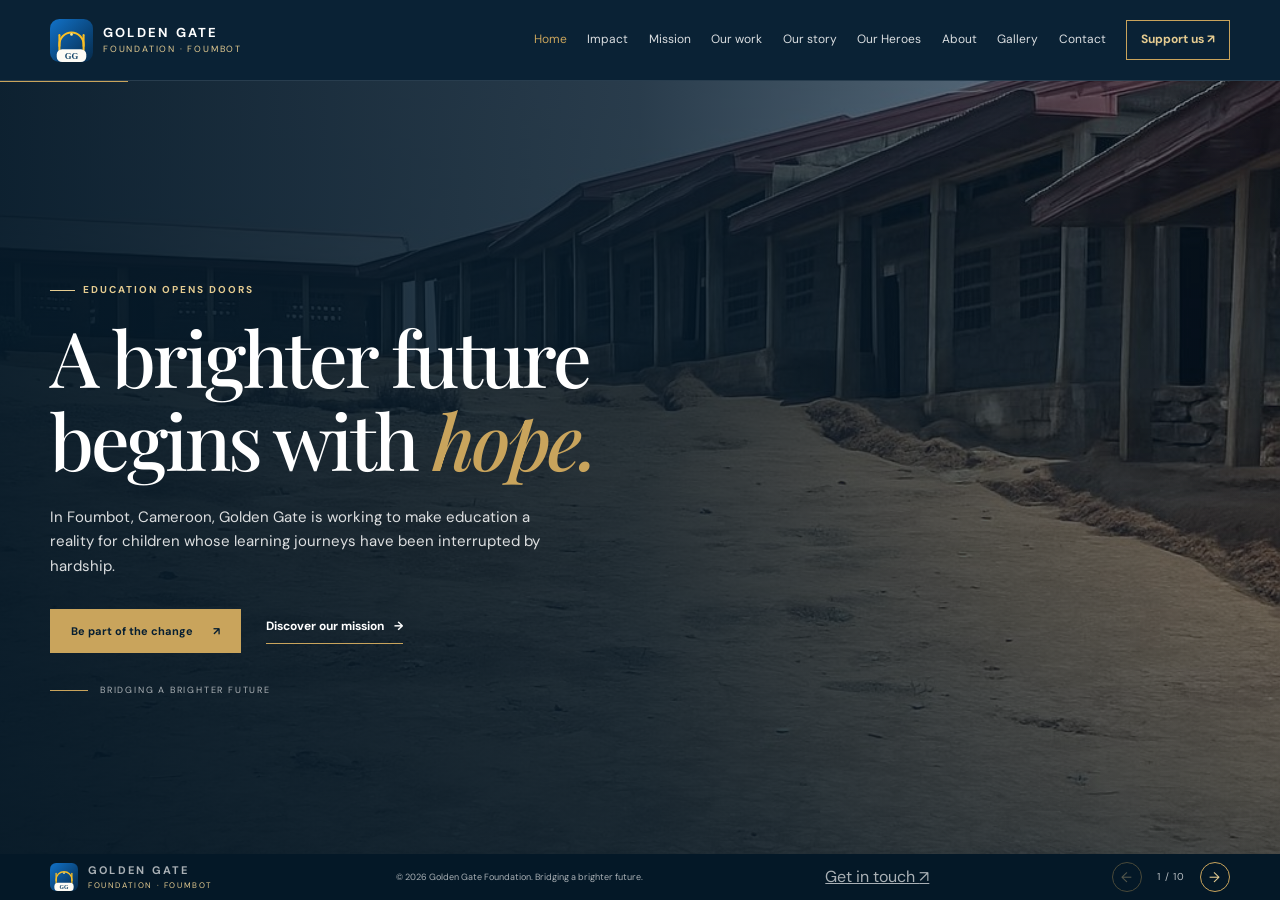
==== commit 8a9e74e0: "Enable horizontal panels on mobile with compact layout Uses 100dvh, mobile-specific compact sections" ====
--- a/index.html
+++ b/index.html
@@ -26,18 +26,16 @@
 <link rel="preconnect" href="https://fonts.googleapis.com">
 <link rel="preconnect" href="https://fonts.gstatic.com" crossorigin>
 <link href="https://fonts.googleapis.com/css2?family=DM+Sans:wght@400;500;600;700&family=Playfair+Display:wght@500;600;700&display=swap" rel="stylesheet">
-<link rel="stylesheet" href="assets/css/tokens.css?v=20261114c">
-<link rel="stylesheet" href="assets/css/base.css?v=20261114c">
-<link rel="stylesheet" href="assets/css/layout.css?v=20261114c">
-<link rel="stylesheet" href="assets/css/components.css?v=20261114c">
-<link rel="stylesheet" href="assets/css/sections.css?v=20261114c">
-<link rel="stylesheet" href="assets/css/responsive.css?v=20261114c">
-<link rel="stylesheet" href="assets/css/panels.css?v=20261114c">
+<link rel="stylesheet" href="assets/css/tokens.css?v=20261114j">
+<link rel="stylesheet" href="assets/css/base.css?v=20261114j">
+<link rel="stylesheet" href="assets/css/layout.css?v=20261114j">
+<link rel="stylesheet" href="assets/css/components.css?v=20261114j">
+<link rel="stylesheet" href="assets/css/sections.css?v=20261114j">
+<link rel="stylesheet" href="assets/css/responsive.css?v=20261114j">
+<link rel="stylesheet" href="assets/css/panels.css?v=20261114j">
 <script>
   document.documentElement.classList.replace("no-js", "js");
-  if (window.matchMedia("(min-width: 1025px)").matches) {
-    document.documentElement.classList.add("panels");
-  }
+  document.documentElement.classList.add("panels");
 </script>
 <script type="application/ld+json">
 {
@@ -560,6 +558,11 @@
     </a>
     <p>© <span id="year"></span> Golden Gate Foundation. Bridging a brighter future.</p>
     <a href="mailto:info@goldengate-foumbot.org">Get in touch <span aria-hidden="true">↗</span></a>
+    <div class="panel-controls" role="group" aria-label="Section navigation">
+      <button type="button" class="panel-arrow" data-panel-prev aria-label="Previous section">←</button>
+      <span class="panel-counter" id="panel-counter" aria-live="polite">1 / 10</span>
+      <button type="button" class="panel-arrow" data-panel-next aria-label="Next section">→</button>
+    </div>
   </div>
 </footer>
 
@@ -593,6 +596,6 @@
 
 <a class="floating-support" href="#donate" aria-label="Support Golden Gate">Support <span aria-hidden="true">↗</span></a>
 
-<script type="module" src="assets/js/site.js?v=20261114c"></script>
+<script type="module" src="assets/js/site.js?v=20261114j"></script>
 </body>
 </html>
--- a/assets/css/panels.css
+++ b/assets/css/panels.css
@@ -1,401 +1,1149 @@
 /*
- * Desktop horizontal section panels.
+ * Horizontal section panels at all widths.
  *
- * The `panels` class is only added at 1025px and above, so phones and tablets
- * keep the normal vertical document. Without JavaScript the class is never
- * added and the site remains vertical as well.
+ * The `panels` class is added by JavaScript when the page boots, so a
+ * no-JavaScript visitor still gets the normal vertical document. Phones get a
+ * compact composition inside the same horizontal shell.
  */
 
-.panel-progress {
+.panel-controls {
   display: none;
 }
 
-@media (min-width: 1025px) {
-  html.panels {
-    height: 100%;
-    overflow: hidden;
-  }
-
-  html.panels body {
-    height: 100%;
-    overflow: hidden;
+html.panels {
+  height: 100vh;
+  height: 100dvh;
+  overflow: hidden;
+}
+
+html.panels body {
+  height: 100vh;
+  height: 100dvh;
+  overflow: hidden;
+  display: flex;
+  flex-direction: column;
+}
+
+html.panels .site-header {
+  position: relative;
+  flex: 0 0 var(--header-height);
+}
+
+html.panels .panel-progress {
+  display: block;
+  position: fixed;
+  top: var(--header-height);
+  left: 0;
+  z-index: 25;
+  width: 0;
+  height: 2px;
+  background: var(--gold);
+  transition: width 0.25s ease;
+}
+
+html.panels #main {
+  flex: 1 1 auto;
+  min-height: 0;
+  display: flex;
+  width: 100%;
+  overflow-x: auto;
+  overflow-y: hidden;
+  scroll-snap-type: x mandatory;
+  scroll-behavior: smooth;
+  overscroll-behavior-x: contain;
+  scrollbar-width: none;
+  -webkit-overflow-scrolling: touch;
+}
+
+html.panels #main::-webkit-scrollbar {
+  display: none;
+}
+
+html.panels #main > section {
+  flex: 0 0 100%;
+  width: 100%;
+  min-width: 100%;
+  max-width: 100%;
+  height: 100%;
+  min-height: 0;
+  max-height: 100%;
+  overflow-x: hidden;
+  overflow-y: auto;
+  scroll-snap-align: start;
+  scroll-snap-stop: always;
+  overscroll-behavior-y: contain;
+  padding: 0;
+  scrollbar-width: thin;
+  scrollbar-color: #c9a45c66 transparent;
+  -webkit-overflow-scrolling: touch;
+}
+
+html.panels #main > section::-webkit-scrollbar {
+  width: 6px;
+}
+
+html.panels #main > section::-webkit-scrollbar-thumb {
+  background: #c9a45c66;
+  border-radius: 3px;
+}
+
+html.panels #main > section.section-pad {
+  padding: clamp(16px, 3.4vh, 44px) 0;
+}
+
+html.panels #main > section > .container {
+  opacity: 0.35;
+  transform: translateY(14px);
+  transition: opacity 0.45s ease, transform 0.45s ease;
+}
+
+html.panels #main > section.is-active > .container {
+  opacity: 1;
+  transform: none;
+}
+
+html.panels #main > section:focus-visible {
+  outline: 3px solid var(--gold);
+  outline-offset: -3px;
+}
+
+/* Compact the long sections so a panel fits the viewport. */
+html.panels .section-heading {
+  font-size: clamp(30px, 3.4vw, 44px);
+}
+
+html.panels .section-topline {
+  margin-bottom: clamp(12px, 2.4vh, 24px);
+  gap: 30px;
+}
+
+html.panels .section-aside {
+  max-width: 34ch;
+  font-size: 12px;
+}
+
+html.panels .hero {
+  min-height: 0;
+}
+
+html.panels .hero-content {
+  padding: clamp(30px, 7vh, 80px) 0;
+}
+
+html.panels .hero h1 {
+  font-size: clamp(48px, 6vw, 78px);
+}
+
+html.panels .hero-caption {
+  bottom: 18px;
+}
+
+html.panels .impact-section {
+  padding: clamp(22px, 4vh, 40px) 0;
+}
+
+html.panels .intro-grid {
+  gap: 7%;
+}
+
+html.panels .purpose-strip {
+  margin-top: clamp(18px, 4vh, 38px);
+  padding-top: 20px;
+  gap: 24px;
+}
+
+html.panels .project-grid {
+  grid-template-columns: repeat(3, minmax(0, 1fr));
+  gap: 12px;
+}
+
+html.panels .project-card,
+html.panels .project-feature {
+  display: grid;
+  grid-template-columns: 110px minmax(0, 1fr);
+  grid-column: auto;
+}
+
+html.panels .project-photo,
+html.panels .project-feature .project-photo {
+  height: 100%;
+  min-height: 100px;
+  aspect-ratio: auto;
+}
+
+html.panels .project-content,
+html.panels .project-feature .project-content {
+  padding: 10px 11px;
+  align-self: stretch;
+}
+
+html.panels .project-heading h3 {
+  font-size: 15px;
+}
+
+html.panels .progress-number {
+  font-size: 10px;
+}
+
+html.panels .project-content p {
+  font-size: 10px;
+  line-height: 1.4;
+  margin: 4px 0;
+  display: -webkit-box;
+  -webkit-line-clamp: 2;
+  -webkit-box-orient: vertical;
+  overflow: hidden;
+}
+
+html.panels .project-index {
+  left: 8px;
+  bottom: 8px;
+  padding: 4px 6px;
+  font-size: 8px;
+}
+
+html.panels .project-donate {
+  padding-top: 6px;
+  margin-top: 4px;
+  font-size: 9.5px;
+}
+
+html.panels .data-note {
+  margin-top: 10px;
+  font-size: 9px;
+}
+
+html.panels .story-image {
+  height: clamp(130px, 20vh, 220px);
+}
+
+html.panels .story-copy {
+  padding: 14px 16px 16px;
+}
+
+html.panels .story-copy h3 {
+  font-size: 20px;
+  margin-bottom: 8px;
+}
+
+html.panels .story-copy > p:not(.eyebrow) {
+  font-size: 10.5px;
+  line-height: 1.5;
+  margin-bottom: 10px;
+}
+
+html.panels .story-list {
+  font-size: 10.5px;
+}
+
+html.panels .story-hint {
+  margin-top: 8px;
+  font-size: 8.5px;
+}
+
+html.panels .story-track {
+  display: grid;
+  overflow: visible;
+  padding: 0;
+  touch-action: pan-y;
+}
+
+html.panels .story-track > .story-card {
+  grid-area: 1 / 1;
+  flex: none;
+  width: auto;
+  min-width: 0;
+  max-width: none;
+  opacity: 0;
+  visibility: hidden;
+  transform: translateY(10px);
+  transition: opacity 0.35s ease, transform 0.35s ease, visibility 0.35s ease;
+  pointer-events: none;
+}
+
+html.panels .story-track > .story-card.is-current {
+  opacity: 1;
+  visibility: visible;
+  transform: none;
+  pointer-events: auto;
+}
+
+html.panels .team-card > img {
+  height: clamp(100px, 15vh, 170px);
+}
+
+html.panels .team-grid {
+  grid-template-columns: repeat(3, minmax(0, 1fr));
+}
+
+html.panels .team-card > div {
+  padding: 10px 12px;
+}
+
+html.panels .team-card h3 {
+  font-size: 18px;
+  margin-bottom: 6px;
+}
+
+html.panels .team-card div > p:last-child {
+  font-size: 11px;
+  line-height: 1.5;
+  display: -webkit-box;
+  -webkit-line-clamp: 4;
+  -webkit-box-orient: vertical;
+  overflow: hidden;
+}
+
+html.panels .mission-values {
+  grid-template-columns: repeat(3, minmax(0, 1fr));
+  margin-top: 14px;
+  padding-top: 12px;
+  gap: 14px;
+}
+
+html.panels .mission-values h3 {
+  font-size: 17px;
+  margin: 4px 0;
+}
+
+html.panels .mission-values p {
+  font-size: 10.5px;
+  line-height: 1.45;
+}
+
+html.panels .gallery-grid {
+  grid-auto-rows: clamp(66px, 10vh, 104px);
+  gap: 8px;
+}
+
+html.panels .gallery-footnote {
+  margin-top: 10px;
+  font-size: 9px;
+}
+
+html.panels .donate-aside {
+  margin-top: 14px;
+  font-size: 14px;
+}
+
+html.panels .donate-intro > p:not(.eyebrow) {
+  font-size: 12px;
+  margin: 14px 0;
+}
+
+html.panels .donation-panel {
+  padding: 16px 20px;
+}
+
+html.panels .field-label {
+  font-size: 10px;
+  margin-bottom: 5px;
+}
+
+html.panels .donation-options {
+  gap: 4px;
+  margin-bottom: 10px;
+}
+
+html.panels .donation-option {
+  padding: 5px 8px;
+  font-size: 10.5px;
+  line-height: 1.35;
+}
+
+html.panels .donation-panel select,
+html.panels .amount-input {
+  min-height: 36px;
+  margin-bottom: 8px;
+  font-size: 12px;
+}
+
+html.panels .donation-total {
+  padding: 8px 0;
+  margin-bottom: 8px;
+  font-size: 11px;
+}
+
+html.panels .donation-total strong {
+  font-size: 22px;
+}
+
+html.panels .button {
+  min-height: 44px;
+  font-size: 11px;
+}
+
+html.panels .payment-note {
+  margin-top: 8px;
+  font-size: 9px;
+}
+
+html.panels .payment-feedback {
+  min-height: 0;
+  font-size: 10px;
+}
+
+html.panels .contact-grid {
+  gap: 8%;
+}
+
+html.panels .site-footer {
+  flex: 0 0 auto;
+  padding: 8px 0 calc(8px + env(safe-area-inset-bottom, 0px));
+}
+
+html.panels .brand-footer img {
+  width: 28px;
+  height: 28px;
+}
+
+html.panels .footer-inner p,
+html.panels .footer-inner > a:last-child {
+  font-size: 9px;
+}
+
+html.panels .floating-support {
+  display: none;
+}
+
+/* ---------- Footer section controls ---------- */
+html.panels .panel-controls {
+  display: flex;
+  align-items: center;
+  gap: 6px;
+}
+
+html.panels .panel-arrow {
+  width: 30px;
+  height: 30px;
+  display: grid;
+  place-items: center;
+  border: 1px solid #c9a45c;
+  border-radius: 50%;
+  background: transparent;
+  color: #e5cc91;
+  font-size: 14px;
+  line-height: 1;
+  cursor: pointer;
+}
+
+html.panels .panel-arrow:hover:not(:disabled),
+html.panels .panel-arrow:focus-visible:not(:disabled) {
+  background: var(--gold);
+  color: var(--deep);
+}
+
+html.panels .panel-arrow:disabled {
+  opacity: 0.35;
+  cursor: default;
+}
+
+html.panels .panel-counter {
+  min-width: 46px;
+  text-align: center;
+  font-size: 10px;
+  letter-spacing: 0.08em;
+  color: #ffffffb8;
+}
+
+/* Tablet composition */
+@media (min-width: 601px) and (max-width: 900px) {
+  html.panels .section-topline {
     display: flex;
-    flex-direction: column;
-  }
-
-  html.panels .site-header {
-    position: relative;
-    flex: 0 0 var(--header-height);
-  }
-
-  html.panels .panel-progress {
-    display: block;
-    position: fixed;
-    top: var(--header-height);
-    left: 0;
-    z-index: 25;
-    width: 0;
-    height: 2px;
-    background: var(--gold);
-    transition: width 0.25s ease;
-  }
-
-  html.panels #main {
-    flex: 1 1 auto;
-    min-height: 0;
-    display: flex;
-    width: 100%;
-    overflow-x: auto;
-    overflow-y: hidden;
-    scroll-snap-type: x mandatory;
-    scroll-behavior: smooth;
-    overscroll-behavior-x: contain;
-    scrollbar-width: none;
-    -webkit-overflow-scrolling: touch;
-  }
-
-  html.panels #main::-webkit-scrollbar {
-    display: none;
-  }
-
-  html.panels #main > section {
-    flex: 0 0 100%;
-    width: 100%;
-    min-width: 100%;
-    max-width: 100%;
-    height: 100%;
-    min-height: 0;
-    max-height: 100%;
-    overflow-x: hidden;
-    overflow-y: auto;
-    scroll-snap-align: start;
-    scroll-snap-stop: always;
-    overscroll-behavior-y: contain;
-    padding: 0;
-    scrollbar-width: thin;
-    scrollbar-color: #c9a45c66 transparent;
-  }
-
-  html.panels #main > section::-webkit-scrollbar {
-    width: 6px;
-  }
-
-  html.panels #main > section::-webkit-scrollbar-thumb {
-    background: #c9a45c66;
-    border-radius: 3px;
-  }
-
+    align-items: end;
+    justify-content: space-between;
+    gap: 20px;
+  }
+
+  html.panels .section-aside {
+    margin: 0;
+    max-width: 26ch;
+  }
+}
+
+@media (max-width: 900px) {
   html.panels #main > section.section-pad {
-    padding: clamp(16px, 3.4vh, 44px) 0;
-  }
-
-  html.panels #main > section > .container {
-    opacity: 0.35;
-    transform: translateY(14px);
-    transition: opacity 0.45s ease, transform 0.45s ease;
-  }
-
-  html.panels #main > section.is-active > .container {
-    opacity: 1;
-    transform: none;
-  }
-
-  html.panels #main > section:focus-visible {
-    outline: 3px solid var(--gold);
-    outline-offset: -3px;
-  }
-
-  /* Compact the long sections so a panel fits the viewport. */
+    padding: clamp(14px, 3vh, 34px) 0;
+  }
+
   html.panels .section-heading {
-    font-size: clamp(30px, 3.4vw, 44px);
-  }
-
-  html.panels .section-topline {
-    margin-bottom: clamp(12px, 2.4vh, 24px);
-    gap: 30px;
-  }
-
-  html.panels .section-aside {
-    max-width: 34ch;
-    font-size: 12px;
-  }
-
-  html.panels .hero {
-    min-height: 0;
-  }
-
-  html.panels .hero-content {
-    padding: clamp(30px, 7vh, 80px) 0;
-  }
-
-  html.panels .hero h1 {
-    font-size: clamp(48px, 6vw, 78px);
-  }
-
-  html.panels .hero-caption {
-    bottom: 18px;
-  }
-
-  html.panels .impact-section {
-    padding: clamp(22px, 4vh, 40px) 0;
-  }
-
-  html.panels .intro-grid {
-    gap: 7%;
-  }
-
-  html.panels .purpose-strip {
-    margin-top: clamp(18px, 4vh, 38px);
-    padding-top: 20px;
-    gap: 24px;
+    font-size: clamp(28px, 6vw, 38px);
   }
 
   html.panels .project-grid {
-    grid-template-columns: repeat(3, minmax(0, 1fr));
-    gap: 12px;
+    grid-template-columns: repeat(2, minmax(0, 1fr));
+    gap: 8px;
   }
 
   html.panels .project-card,
   html.panels .project-feature {
-    display: grid;
-    grid-template-columns: 110px minmax(0, 1fr);
-    grid-column: auto;
+    grid-template-columns: 80px minmax(0, 1fr);
   }
 
   html.panels .project-photo,
   html.panels .project-feature .project-photo {
-    height: 100%;
-    min-height: 100px;
-    aspect-ratio: auto;
+    min-height: 72px;
   }
 
   html.panels .project-content,
   html.panels .project-feature .project-content {
-    padding: 10px 11px;
-    align-self: stretch;
+    padding: 6px;
   }
 
   html.panels .project-heading h3 {
+    font-size: 13px;
+  }
+
+  html.panels .project-content p {
+    font-size: 8.8px;
+    line-height: 1.3;
+    -webkit-line-clamp: 2;
+  }
+
+  html.panels .project-donate {
+    font-size: 8.5px;
+  }
+
+  html.panels .team-card:last-child {
+    grid-column: auto;
+  }
+
+  html.panels .donation-panel {
+    padding: 12px 16px;
+  }
+
+  html.panels .donation-options {
+    gap: 3px;
+    margin-bottom: 7px;
+  }
+
+  html.panels .donation-option {
+    padding: 4px 6px;
+  }
+
+  html.panels .donation-panel select,
+  html.panels .amount-input {
+    min-height: 30px;
+    margin-bottom: 5px;
+  }
+
+  html.panels .donation-total {
+    padding: 5px 0;
+    margin-bottom: 5px;
+  }
+
+  html.panels .gallery-grid {
+    grid-auto-rows: clamp(44px, 7.8vh, 84px);
+  }
+
+  html.panels .gallery-grid a:nth-child(1),
+  html.panels .gallery-grid a:nth-child(6) {
+    grid-column: auto;
+    grid-row: auto;
+  }
+
+  html.panels .donation-panel {
+    padding: 14px 18px;
+  }
+
+  html.panels .donation-options {
+    gap: 4px;
+    margin-bottom: 8px;
+  }
+
+  html.panels .donation-option {
+    padding: 4px 6px;
+    font-size: 10px;
+  }
+
+  html.panels .donation-panel select,
+  html.panels .amount-input {
+    min-height: 32px;
+    margin-bottom: 6px;
+  }
+
+  html.panels .donation-total {
+    padding: 6px 0;
+    margin-bottom: 6px;
+  }
+
+  html.panels .button {
+    min-height: 40px;
+  }
+
+  html.panels .payment-note {
+    font-size: 8.5px;
+  }
+
+  html.panels .footer-inner p {
+    display: none;
+  }
+}
+
+/* Phone composition */
+@media (max-width: 600px) {
+  html.panels #main > section.section-pad {
+    padding: clamp(10px, 2.4vh, 24px) 0;
+  }
+
+  html.panels .section-heading {
+    font-size: clamp(25px, 7vw, 32px);
+  }
+
+  html.panels .section-topline {
+    margin-bottom: 10px;
+    gap: 8px;
+  }
+
+  html.panels .section-aside {
+    font-size: 11px;
+    margin-top: 4px;
+  }
+
+  html.panels .eyebrow {
+    font-size: 9px;
+    margin-bottom: 8px;
+  }
+
+  html.panels .hero-content {
+    padding: clamp(18px, 4vh, 34px) 0;
+  }
+
+  html.panels .hero h1 {
+    font-size: 45px;
+  }
+
+  html.panels .hero-copy {
+    font-size: 13px;
+    margin: 14px 0 20px;
+  }
+
+  html.panels .hero-actions {
+    gap: 12px;
+  }
+
+  html.panels .hero-caption {
+    display: none;
+  }
+
+  html.panels .impact-section {
+    padding: 16px 0;
+  }
+
+  html.panels .impact-links {
+    grid-template-columns: 1fr;
+  }
+
+  html.panels .impact-link {
+    padding: 10px 28px 10px 12px;
+    min-height: 0;
+    border-left: 0;
+    border-top: 1px solid #ffffff30;
+  }
+
+  html.panels .impact-link > span {
+    margin-bottom: 2px;
+  }
+
+  html.panels .impact-link small {
+    max-width: 250px;
+    font-size: 10px;
+  }
+
+  html.panels .intro-grid {
+    grid-template-columns: 1fr;
+    gap: 8px;
+  }
+
+  html.panels .large-copy {
     font-size: 15px;
-  }
-
-  html.panels .progress-number {
+    line-height: 1.35;
+    margin-bottom: 6px;
+  }
+
+  html.panels .intro-copy > p:not(.large-copy) {
+    font-size: 10.5px;
+    line-height: 1.45;
+    margin: 0 0 8px;
+  }
+
+  html.panels .intro-copy .text-link {
     font-size: 10px;
   }
 
+  html.panels .purpose-strip {
+    grid-template-columns: repeat(3, minmax(0, 1fr));
+    gap: 8px;
+    margin-top: 10px;
+    padding-top: 8px;
+  }
+
+  html.panels .purpose-strip article {
+    padding-left: 20px;
+  }
+
+  html.panels .purpose-strip .number {
+    font-size: 8px;
+  }
+
+  html.panels .purpose-strip h3 {
+    font-size: 14px;
+  }
+
+  html.panels .purpose-strip p {
+    font-size: 9px;
+    line-height: 1.35;
+  }
+
+  html.panels .project-grid {
+    grid-template-columns: repeat(2, minmax(0, 1fr));
+    gap: 6px;
+  }
+
+  html.panels .project-card,
+  html.panels .project-feature {
+    grid-template-columns: 56px minmax(0, 1fr);
+  }
+
+  html.panels .project-photo,
+  html.panels .project-feature .project-photo {
+    min-height: 56px;
+  }
+
+  html.panels .project-content,
+  html.panels .project-feature .project-content {
+    padding: 4px 6px;
+  }
+
+  html.panels .project-heading h3 {
+    font-size: 11.5px;
+    line-height: 1.15;
+  }
+
   html.panels .project-content p {
+    position: absolute;
+    width: 1px;
+    height: 1px;
+    padding: 0;
+    margin: -1px;
+    overflow: hidden;
+    clip: rect(0 0 0 0);
+    white-space: nowrap;
+    border: 0;
+  }
+
+  html.panels .project-donate {
+    padding-top: 1px;
+    margin-top: 0;
+    font-size: 8px;
+  }
+
+  html.panels .project-index {
+    display: none;
+  }
+
+  html.panels .data-note {
+    margin-top: 6px;
+    font-size: 8px;
+  }
+
+  html.panels .story-image {
+    height: clamp(110px, 18vh, 190px);
+  }
+
+  html.panels .story-copy {
+    padding: 10px 12px 12px;
+  }
+
+  html.panels .story-copy h3 {
+    font-size: 18px;
+    margin-bottom: 5px;
+  }
+
+  html.panels .story-copy > p:not(.eyebrow) {
     font-size: 10px;
     line-height: 1.4;
-    margin: 4px 0;
+    margin-bottom: 6px;
+  }
+
+  html.panels .story-list {
+    font-size: 9.5px;
+  }
+
+  html.panels .story-list li {
+    padding-bottom: 4px;
+  }
+
+  html.panels .story-controls {
+    margin-top: 8px;
+    gap: 6px;
+  }
+
+  html.panels .story-arrow {
+    width: 36px;
+    height: 36px;
+    font-size: 17px;
+  }
+
+  html.panels .story-autoplay {
+    height: 36px;
+    min-width: 62px;
+    font-size: 9px;
+  }
+
+  html.panels .story-hint {
+    font-size: 8px;
+  }
+
+  html.panels .team-grid {
+    grid-template-columns: 1fr;
+    gap: 6px;
+  }
+
+  html.panels .team-card {
+    display: grid;
+    grid-template-columns: 86px minmax(0, 1fr);
+  }
+
+  html.panels .team-card:last-child {
+    grid-column: auto;
+  }
+
+  html.panels .team-card > img {
+    width: 86px;
+    height: 100%;
+    max-height: 112px;
+    object-fit: cover;
+  }
+
+  html.panels .team-card > div {
+    padding: 8px 10px;
+  }
+
+  html.panels .team-card .eyebrow {
+    font-size: 8px;
+    margin-bottom: 2px;
+  }
+
+  html.panels .team-card h3 {
+    font-size: 15px;
+    margin-bottom: 2px;
+  }
+
+  html.panels .team-card div > p:last-child {
+    font-size: 9.5px;
+    line-height: 1.35;
+    -webkit-line-clamp: 2;
+  }
+
+  html.panels .mission-values {
+    grid-template-columns: repeat(3, minmax(0, 1fr));
+    gap: 8px;
+    margin-top: 8px;
+    padding-top: 8px;
+  }
+
+  html.panels .mission-values article > span {
+    font-size: 8px;
+  }
+
+  html.panels .mission-values h3 {
+    font-size: 13px;
+    margin: 2px 0;
+  }
+
+  html.panels .mission-values p {
+    font-size: 8.5px;
+    line-height: 1.3;
     display: -webkit-box;
     -webkit-line-clamp: 2;
     -webkit-box-orient: vertical;
     overflow: hidden;
   }
 
-  html.panels .project-index {
-    left: 8px;
-    bottom: 8px;
+  html.panels .gallery-grid {
+    grid-template-columns: repeat(2, minmax(0, 1fr));
+    grid-auto-rows: clamp(46px, 8vh, 84px);
+    gap: 6px;
+  }
+
+  html.panels .gallery-footnote {
+    margin-top: 6px;
+    font-size: 8px;
+  }
+
+  html.panels .donate-layout {
+    grid-template-columns: 1fr;
+    gap: 10px;
+  }
+
+  html.panels .donate-intro .section-heading {
+    font-size: 26px;
+  }
+
+  html.panels .donate-intro > p:not(.eyebrow) {
+    font-size: 10.5px;
+    margin: 6px 0;
+  }
+
+  html.panels .donate-aside {
+    display: none;
+  }
+
+  html.panels .donation-panel {
+    padding: 10px 12px;
+  }
+
+  html.panels .field-label {
+    font-size: 9px;
+    margin-bottom: 3px;
+  }
+
+  html.panels .donation-options {
+    gap: 3px;
+    margin-bottom: 8px;
+  }
+
+  html.panels .donation-option {
     padding: 4px 6px;
-    font-size: 8px;
-  }
-
-  html.panels .project-donate {
-    padding-top: 6px;
-    margin-top: 4px;
-    font-size: 9.5px;
-  }
-
-  html.panels .data-note {
-    margin-top: 10px;
-    font-size: 9px;
-  }
-
-  html.panels .story-image {
-    height: clamp(130px, 20vh, 220px);
-  }
-
-  html.panels .story-copy {
-    padding: 14px 16px 16px;
-  }
-
-  html.panels .story-copy h3 {
-    font-size: 20px;
-    margin-bottom: 8px;
-  }
-
-  html.panels .story-copy > p:not(.eyebrow) {
-    font-size: 10.5px;
-    line-height: 1.5;
-    margin-bottom: 10px;
-  }
-
-  html.panels .story-list {
-    font-size: 10.5px;
-  }
-
-  html.panels .story-hint {
-    margin-top: 8px;
-    font-size: 8.5px;
-  }
-
-  html.panels .story-track {
-    display: grid;
-    overflow: visible;
-    padding: 0;
-    touch-action: pan-y;
-  }
-
-  html.panels .story-track > .story-card {
-    grid-area: 1 / 1;
-    flex: none;
-    width: auto;
-    min-width: 0;
-    max-width: none;
-    opacity: 0;
-    visibility: hidden;
-    transform: translateY(10px);
-    transition: opacity 0.35s ease, transform 0.35s ease, visibility 0.35s ease;
-    pointer-events: none;
-  }
-
-  html.panels .story-track > .story-card.is-current {
-    opacity: 1;
-    visibility: visible;
-    transform: none;
-    pointer-events: auto;
-  }
-
-  html.panels .team-card > img {
-    height: clamp(100px, 15vh, 170px);
-  }
-
-  html.panels .team-card > div {
-    padding: 10px 12px;
-  }
-
-  html.panels .team-card h3 {
-    font-size: 18px;
-    margin-bottom: 6px;
-  }
-
-  html.panels .team-card div > p:last-child {
-    font-size: 11px;
-    line-height: 1.5;
-    display: -webkit-box;
-    -webkit-line-clamp: 4;
-    -webkit-box-orient: vertical;
-    overflow: hidden;
-  }
-
-  html.panels .mission-values {
-    margin-top: 14px;
-    padding-top: 12px;
-    gap: 14px;
-  }
-
-  html.panels .mission-values h3 {
-    font-size: 17px;
-    margin: 4px 0;
-  }
-
-  html.panels .mission-values p {
-    font-size: 10.5px;
-    line-height: 1.45;
-  }
-
-  html.panels .gallery-grid {
-    grid-auto-rows: clamp(66px, 10vh, 104px);
-    gap: 8px;
-  }
-
-  html.panels .gallery-footnote {
-    margin-top: 10px;
-    font-size: 9px;
-  }
-
-  html.panels .donate-aside {
-    margin-top: 14px;
-    font-size: 14px;
-  }
-
-  html.panels .donate-intro > p:not(.eyebrow) {
-    font-size: 12px;
-    margin: 14px 0;
-  }
-
-  html.panels .donation-panel {
-    padding: 16px 20px;
-  }
-
-  html.panels .field-label {
     font-size: 10px;
-    margin-bottom: 5px;
-  }
-
-  html.panels .donation-options {
-    gap: 4px;
-    margin-bottom: 10px;
-  }
-
-  html.panels .donation-option {
-    padding: 5px 8px;
-    font-size: 10.5px;
-    line-height: 1.35;
   }
 
   html.panels .donation-panel select,
   html.panels .amount-input {
-    min-height: 36px;
+    min-height: 32px;
+    margin-bottom: 6px;
+    font-size: 11px;
+  }
+
+  html.panels .donation-total {
+    padding: 6px 0;
+    margin-bottom: 6px;
+    font-size: 10px;
+  }
+
+  html.panels .donation-total strong {
+    font-size: 18px;
+  }
+
+  html.panels .button {
+    min-height: 40px;
+    font-size: 10px;
+  }
+
+  html.panels .payment-note {
+    font-size: 8px;
+  }
+
+  html.panels .payment-feedback {
+    font-size: 9px;
+  }
+
+  html.panels .contact-grid {
+    grid-template-columns: 1fr;
+    gap: 10px;
+  }
+
+  html.panels .contact-details {
+    border: 0;
+    border-top: 1px solid #ffffff30;
+    padding: 10px 0 0;
+  }
+
+  html.panels .contact-details > div {
+    margin-bottom: 10px;
+  }
+
+  html.panels .contact-details a,
+  html.panels .contact-details p {
+    font-size: 12px;
+  }
+
+  html.panels .facebook-link {
+    padding-top: 8px;
+  }
+
+  html.panels .hero-feature {
+    grid-template-columns: 72px minmax(0, 1fr);
+    gap: 12px;
+    padding: 12px;
+  }
+
+  html.panels .hero-media {
+    width: 72px;
+    height: 72px;
+    font-size: 20px;
+  }
+
+  html.panels .hero-media img {
+    max-width: 60px;
+    max-height: 46px;
+  }
+
+  html.panels .hero-body h3 {
+    font-size: 18px;
+  }
+
+  html.panels .hero-body p:not(.hero-type) {
+    font-size: 10px;
     margin-bottom: 8px;
-    font-size: 12px;
-  }
-
-  html.panels .donation-total {
-    padding: 8px 0;
+  }
+
+  html.panels .heroes-intro > p:not(.eyebrow) {
+    font-size: 11px;
     margin-bottom: 8px;
-    font-size: 11px;
-  }
-
-  html.panels .donation-total strong {
-    font-size: 22px;
-  }
-
-  html.panels .button {
-    min-height: 44px;
-    font-size: 11px;
-  }
-
-  html.panels .payment-note {
-    margin-top: 8px;
-    font-size: 9px;
-  }
-
-  html.panels .payment-feedback {
-    min-height: 0;
-    font-size: 10px;
-  }
-
-  html.panels .contact-grid {
-    gap: 8%;
-  }
-
-  html.panels .site-footer {
-    flex: 0 0 auto;
-    padding: 10px 0;
-  }
-
-  html.panels .brand-footer img {
-    width: 28px;
-    height: 28px;
+  }
+
+  /* Footer: brand + section controls only. */
+  html.panels .footer-inner {
+    justify-content: space-between;
+    gap: 8px;
   }
 
   html.panels .footer-inner p,
   html.panels .footer-inner > a:last-child {
+    display: none;
+  }
+
+  html.panels .brand-footer small {
+    display: none;
+  }
+
+  html.panels .brand-footer strong {
+    font-size: 10px;
+  }
+}
+
+@media (max-width: 420px) {
+  /* Keep the footer to one row: logo mark + section controls. The wordmark
+     stays available to screen readers. */
+  html.panels .brand-footer span {
+    position: absolute;
+    width: 1px;
+    height: 1px;
+    padding: 0;
+    margin: -1px;
+    overflow: hidden;
+    clip: rect(0 0 0 0);
+    white-space: nowrap;
+    border: 0;
+  }
+}
+
+@media (max-width: 340px) {
+  html.panels .hero h1 {
+    font-size: 40px;
+  }
+
+  html.panels .hero-copy {
+    font-size: 12px;
+    margin: 10px 0 14px;
+  }
+
+  html.panels .story-image {
+    height: 90px;
+  }
+
+  html.panels .story-copy > p:not(.eyebrow) {
+    font-size: 9.5px;
+  }
+
+  html.panels .gallery-grid {
+    grid-auto-rows: 36px;
+  }
+
+  html.panels .project-card,
+  html.panels .project-feature {
+    grid-template-columns: 48px minmax(0, 1fr);
+  }
+
+  html.panels .project-photo,
+  html.panels .project-feature .project-photo {
+    min-height: 48px;
+  }
+
+  html.panels .project-content,
+  html.panels .project-feature .project-content {
+    padding: 3px 4px;
+  }
+
+  html.panels .project-heading h3 {
+    font-size: 11px;
+  }
+
+  html.panels .project-donate {
+    font-size: 7.5px;
+  }
+
+  html.panels .about-section .section-aside {
+    display: none;
+  }
+
+  html.panels .team-card > img {
+    width: 76px;
+    max-height: 96px;
+  }
+
+  html.panels .contact-grid .section-heading {
+    font-size: 22px;
+  }
+
+  html.panels .contact-details > div {
+    margin-bottom: 4px;
+  }
+
+  html.panels .donation-options {
+    grid-template-columns: 1fr 1fr;
+    gap: 2px;
+    margin-bottom: 6px;
+  }
+
+  html.panels .donation-option {
+    padding: 3px 4px;
     font-size: 9px;
   }
 
-  html.panels .floating-support {
+  html.panels .donation-panel {
+    padding: 8px;
+  }
+
+  html.panels .donation-panel select,
+  html.panels .amount-input {
+    min-height: 28px;
+    margin-bottom: 4px;
+    font-size: 10px;
+  }
+
+  html.panels .donation-total {
+    padding: 4px 0;
+    margin-bottom: 4px;
+  }
+
+  html.panels .donate-intro .section-heading {
+    font-size: 22px;
+  }
+
+  html.panels .donate-intro > p:not(.eyebrow) {
     display: none;
   }
-}
+
+  html.panels .button {
+    min-height: 36px;
+  }
+
+  html.panels .payment-note {
+    display: none;
+  }
+
+  html.panels .mission-values p {
+    display: none;
+  }
+
+  html.panels .team-card div > p:last-child {
+    -webkit-line-clamp: 1;
+  }
+
+  html.panels .contact-grid .button {
+    min-height: 36px;
+  }
+}
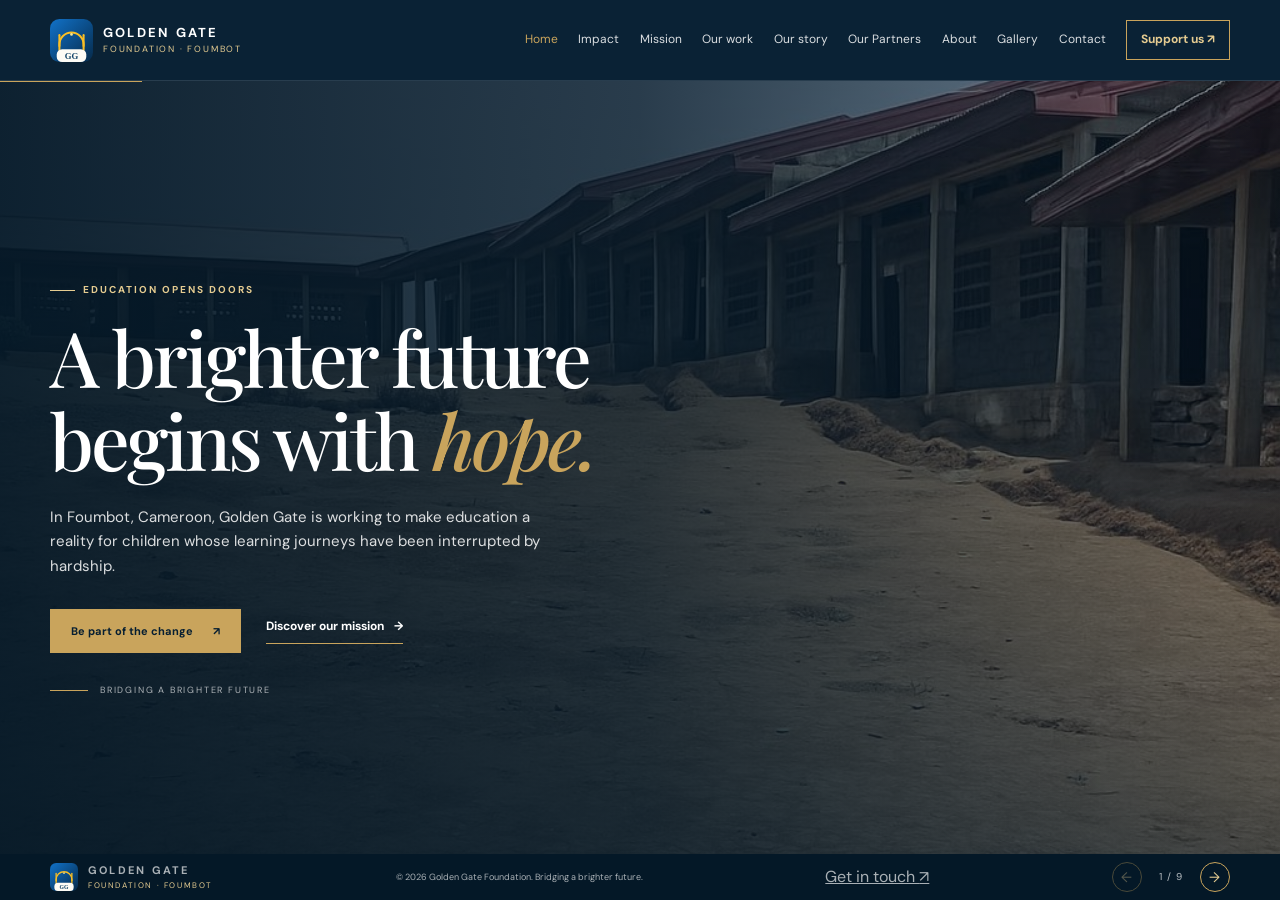
==== commit ccabe11f: "Move partners into About section Removes the standalone Our Heroes panel and places the partner spot" ====
--- a/index.html
+++ b/index.html
@@ -26,13 +26,13 @@
 <link rel="preconnect" href="https://fonts.googleapis.com">
 <link rel="preconnect" href="https://fonts.gstatic.com" crossorigin>
 <link href="https://fonts.googleapis.com/css2?family=DM+Sans:wght@400;500;600;700&family=Playfair+Display:wght@500;600;700&display=swap" rel="stylesheet">
-<link rel="stylesheet" href="assets/css/tokens.css?v=20261114j">
-<link rel="stylesheet" href="assets/css/base.css?v=20261114j">
-<link rel="stylesheet" href="assets/css/layout.css?v=20261114j">
-<link rel="stylesheet" href="assets/css/components.css?v=20261114j">
-<link rel="stylesheet" href="assets/css/sections.css?v=20261114j">
-<link rel="stylesheet" href="assets/css/responsive.css?v=20261114j">
-<link rel="stylesheet" href="assets/css/panels.css?v=20261114j">
+<link rel="stylesheet" href="assets/css/tokens.css?v=20261114s">
+<link rel="stylesheet" href="assets/css/base.css?v=20261114s">
+<link rel="stylesheet" href="assets/css/layout.css?v=20261114s">
+<link rel="stylesheet" href="assets/css/components.css?v=20261114s">
+<link rel="stylesheet" href="assets/css/sections.css?v=20261114s">
+<link rel="stylesheet" href="assets/css/responsive.css?v=20261114s">
+<link rel="stylesheet" href="assets/css/panels.css?v=20261114s">
 <script>
   document.documentElement.classList.replace("no-js", "js");
   document.documentElement.classList.add("panels");
@@ -74,7 +74,7 @@
       <a href="#mission">Mission</a>
       <a href="#projects">Our work</a>
       <a href="#story">Our story</a>
-      <a href="#heroes">Our Heroes</a>
+      <a href="#partners">Our Partners</a>
       <a href="#about">About</a>
       <a href="#gallery">Gallery</a>
       <a href="#contact">Contact</a>
@@ -355,35 +355,6 @@
         </article>
       </div>
       <p class="story-hint" id="story-status" aria-live="polite">Swipe or scroll to explore the story · 8 chapters</p>
-    </div>
-  </section>
-
-  <section class="heroes-section section-pad" id="heroes" aria-labelledby="heroes-title">
-    <div class="container heroes-layout">
-      <div class="heroes-intro">
-        <p class="eyebrow">WITH GRATITUDE</p>
-        <h2 id="heroes-title" class="section-heading">Our <em>Heroes</em></h2>
-        <p>The partners and people who turn generosity into classrooms, water and opportunity.</p>
-        <a class="text-link" href="#contact">Become a partner <span aria-hidden="true">↗</span></a>
-      </div>
-
-      <!-- OUR HEROES PLACEHOLDER — replace before launch.
-           Organisation: replace the initials below with
-             <img src="assets/images/partner-logo.svg" alt=""> inside .hero-media.
-           Individual: keep the monogram (initials), change .hero-type to "Supporter",
-             and only publish a portrait or name with written consent.
-           Keep the description under 25 words. Do not publish donation amounts. -->
-      <article class="hero-feature">
-        <div class="hero-media" aria-hidden="true"><span>PN</span></div>
-        <div class="hero-body">
-          <p class="hero-type">Partner</p>
-          <h3>Partner name</h3>
-          <p>Replace this sentence with a short description of how this partner supports Golden Gate.</p>
-          <!-- Optional partner link:
-          <a class="text-link" href="https://example.org" target="_blank" rel="noopener noreferrer">Visit partner <span aria-hidden="true">↗</span></a>
-          -->
-        </div>
-      </article>
     </div>
   </section>
 
@@ -447,7 +418,8 @@
           <div>
             <p class="eyebrow">FOUNDER'S MESSAGE</p>
             <h3>Our founder</h3>
-            <p>Children should never bear the consequences of destructive decisions made by adults. The Anglophone crisis has forced countless children out of school, with little regard for their futures. That is why we must rise to be better—working to correct the injustices and mistakes that have been unfairly inflicted upon these children and youth.<br>As the founder, my mission is simple: To inspire hope and provide opportunity for the underprivileged, driven by the belief that every child in every village has the potential to grow into a responsible member of the community when given the right support.</p>
+            <p class="team-bio" id="bio-founder">Children should never bear the consequences of destructive decisions made by adults. The Anglophone crisis has forced countless children out of school, with little regard for their futures. That is why we must rise to be better—working to correct the injustices and mistakes that have been unfairly inflicted upon these children and youth.<br>As the founder, my mission is simple: To inspire hope and provide opportunity for the underprivileged, driven by the belief that every child in every village has the potential to grow into a responsible member of the community when given the right support.</p>
+            <button class="team-toggle" type="button" data-team-toggle aria-expanded="false" aria-controls="bio-founder">Read more</button>
           </div>
         </article>
         <article class="team-card">
@@ -455,7 +427,8 @@
           <div>
             <p class="eyebrow">DIRECTOR</p>
             <h3>Mingoh Emmanuel</h3>
-            <p>In 2018, everything I knew was taken from me. My family fled to Foumbot with nothing, and survival meant tilling the soil day after day, trying to rebuild from the ashes of conflict. Life felt empty — until I discovered Golden Gate. They gave me more than a job; they restored my purpose. Today, I support children whose futures were threatened by war, helping them heal and dream again.</p>
+            <p class="team-bio" id="bio-director">In 2018, everything I knew was taken from me. My family fled to Foumbot with nothing, and survival meant tilling the soil day after day, trying to rebuild from the ashes of conflict. Life felt empty — until I discovered Golden Gate. They gave me more than a job; they restored my purpose. Today, I support children whose futures were threatened by war, helping them heal and dream again.</p>
+            <button class="team-toggle" type="button" data-team-toggle aria-expanded="false" aria-controls="bio-director">Read more</button>
           </div>
         </article>
         <article class="team-card">
@@ -463,7 +436,8 @@
           <div>
             <p class="eyebrow">SYSTEM ADMINISTRATOR</p>
             <h3>Priceless Sheutang</h3>
-            <p>I lost my home and education in the Anglophone crisis. At Golden Gate, I turned my loss into purpose, helping displaced children reclaim their right to learn. From disruption came dedication, and now I work so no child suffers the fate I endured.</p>
+            <p class="team-bio" id="bio-admin">I lost my home and education in the Anglophone crisis. At Golden Gate, I turned my loss into purpose, helping displaced children reclaim their right to learn. From disruption came dedication, and now I work so no child suffers the fate I endured.</p>
+            <button class="team-toggle" type="button" data-team-toggle aria-expanded="false" aria-controls="bio-admin">Read more</button>
           </div>
         </article>
       </div>
@@ -472,6 +446,35 @@
         <article><span>01</span><h3>Our mission</h3><p>To bridge educational gaps by providing equitable access to learning opportunities and cultivating an environment where students can learn, achieve and excel.</p></article>
         <article><span>02</span><h3>Our vision</h3><p>An educational hub that empowers every learner to overcome challenges, thrive and create a brighter future, regardless of circumstance.</p></article>
         <article><span>03</span><h3>Our values</h3><p>Honesty, integrity and respect. We foster trust, embrace fairness and honour the contributions of every member of our community.</p></article>
+      </div>
+
+      <div class="partners-block" id="partners" aria-labelledby="partners-title">
+        <div class="partners-layout">
+          <div class="partners-intro">
+            <p class="eyebrow">WITH GRATITUDE</p>
+            <h2 id="partners-title" class="section-heading">Our <em>partners</em></h2>
+            <p>The partners and people who turn generosity into classrooms, water and opportunity.</p>
+            <a class="text-link" href="#contact">Become a partner <span aria-hidden="true">↗</span></a>
+          </div>
+
+          <!-- OUR PARTNERS PLACEHOLDER — replace before launch.
+               Organisation: replace the initials below with
+                 <img src="assets/images/partner-logo.svg" alt=""> inside .partner-media.
+               Individual: keep the monogram (initials), change .partner-type to "Supporter",
+                 and only publish a portrait or name with written consent.
+               Keep the description under 25 words. Do not publish donation amounts. -->
+          <article class="partner-card">
+            <div class="partner-media" aria-hidden="true"><span>PN</span></div>
+            <div class="partner-body">
+              <p class="partner-type">Partner</p>
+              <h3>Partner name</h3>
+              <p>Replace this sentence with a short description of how this partner supports Golden Gate.</p>
+              <!-- Optional partner link:
+              <a class="text-link" href="https://example.org" target="_blank" rel="noopener noreferrer">Visit partner <span aria-hidden="true">↗</span></a>
+              -->
+            </div>
+          </article>
+        </div>
       </div>
     </div>
   </section>
@@ -560,7 +563,7 @@
     <a href="mailto:info@goldengate-foumbot.org">Get in touch <span aria-hidden="true">↗</span></a>
     <div class="panel-controls" role="group" aria-label="Section navigation">
       <button type="button" class="panel-arrow" data-panel-prev aria-label="Previous section">←</button>
-      <span class="panel-counter" id="panel-counter" aria-live="polite">1 / 10</span>
+      <span class="panel-counter" id="panel-counter" aria-live="polite">1 / 9</span>
       <button type="button" class="panel-arrow" data-panel-next aria-label="Next section">→</button>
     </div>
   </div>
@@ -596,6 +599,6 @@
 
 <a class="floating-support" href="#donate" aria-label="Support Golden Gate">Support <span aria-hidden="true">↗</span></a>
 
-<script type="module" src="assets/js/site.js?v=20261114j"></script>
+<script type="module" src="assets/js/site.js?v=20261114s"></script>
 </body>
 </html>
--- a/assets/css/components.css
+++ b/assets/css/components.css
@@ -220,10 +220,35 @@
   margin: 0 0 10px;
 }
 
-.team-card div > p:last-child {
+.team-card .team-bio {
   font-size: 12px;
   color: var(--muted);
   margin: 0;
+}
+
+.team-toggle {
+  display: none;
+  align-items: center;
+  gap: 5px;
+  margin-top: 8px;
+  padding: 7px 0 3px;
+  border: 0;
+  border-bottom: 1px solid #c9a45c;
+  background: none;
+  color: var(--gold-ink);
+  font: 700 10px var(--sans);
+  letter-spacing: 0.06em;
+  text-transform: uppercase;
+  cursor: pointer;
+}
+
+.team-toggle:hover {
+  color: var(--navy);
+}
+
+.team-toggle:focus-visible {
+  outline: 2px solid var(--gold);
+  outline-offset: 3px;
 }
 
 .floating-support {
--- a/assets/css/sections.css
+++ b/assets/css/sections.css
@@ -530,45 +530,46 @@
   color: #a17e3e;
 }
 
-/* Our Heroes */
-.heroes-section {
-  background: var(--paper);
+/* Our Partners */
+.partners-block {
+  margin-top: clamp(22px, 4vh, 40px);
+  padding-top: clamp(18px, 3vh, 30px);
   border-top: 1px solid var(--line);
-  border-bottom: 1px solid var(--line);
-}
-
-.heroes-layout {
-  display: grid;
-  grid-template-columns: 0.9fr 1.1fr;
-  gap: clamp(32px, 7vw, 90px);
+  scroll-margin-top: calc(var(--header-height) + 12px);
+}
+
+.partners-layout {
+  display: grid;
+  grid-template-columns: 0.8fr 1.2fr;
+  gap: clamp(28px, 6vw, 76px);
   align-items: center;
 }
 
-.heroes-intro > p:not(.eyebrow) {
+.partners-intro > p:not(.eyebrow) {
   max-width: 38ch;
   color: var(--muted);
   font-size: 14px;
   margin: 0 0 22px;
 }
 
-.hero-feature {
+.partner-card {
   display: grid;
   grid-template-columns: auto minmax(0, 1fr);
   gap: clamp(18px, 3vw, 30px);
   align-items: center;
-  background: var(--ivory);
+  background: var(--paper);
   border: 1px solid #e5dfd3;
   border-radius: var(--card-radius);
-  padding: clamp(20px, 3vw, 34px);
-}
-
-.hero-media {
+  padding: clamp(18px, 2.4vw, 28px);
+}
+
+.partner-media {
   width: 128px;
   height: 128px;
   display: grid;
   place-items: center;
   flex: 0 0 auto;
-  background: var(--paper);
+  background: var(--ivory);
   border: 1px solid #e5dfd3;
   border-radius: 14px;
   color: var(--gold-ink);
@@ -577,7 +578,7 @@
   text-transform: uppercase;
 }
 
-.hero-media img {
+.partner-media img {
   width: 100%;
   height: 100%;
   max-width: 96px;
@@ -585,7 +586,7 @@
   object-fit: contain;
 }
 
-.hero-type {
+.partner-type {
   font-size: 9px;
   font-weight: 700;
   letter-spacing: 0.2em;
@@ -594,20 +595,20 @@
   margin: 0 0 6px;
 }
 
-.hero-body h3 {
+.partner-body h3 {
   font: 500 26px/1.15 var(--serif);
   color: var(--navy);
   margin: 0 0 8px;
 }
 
-.hero-body p:not(.hero-type) {
+.partner-body p:not(.partner-type) {
   font-size: 13px;
   color: var(--muted);
   margin: 0 0 14px;
   max-width: 42ch;
 }
 
-.hero-body .text-link {
+.partner-body .text-link {
   font-size: 11px;
 }
 
--- a/assets/css/responsive.css
+++ b/assets/css/responsive.css
@@ -7,7 +7,7 @@
     grid-column: span 2;
   }
 
-  .heroes-layout {
+  .partners-layout {
     grid-template-columns: 1fr;
     gap: 28px;
   }
@@ -272,17 +272,17 @@
     gap: 17px;
   }
 
-  .hero-feature {
-    grid-template-columns: 1fr;
-  }
-
-  .hero-media {
+  .partner-card {
+    grid-template-columns: 1fr;
+  }
+
+  .partner-media {
     width: 88px;
     height: 88px;
     font-size: 24px;
   }
 
-  .hero-media img {
+  .partner-media img {
     max-width: 72px;
     max-height: 56px;
   }
--- a/assets/css/panels.css
+++ b/assets/css/panels.css
@@ -213,6 +213,13 @@
   font-size: 9px;
 }
 
+html.panels .story-card {
+  background: var(--paper);
+  border: 1px solid #e5dfd3;
+  border-radius: var(--card-radius);
+  overflow: hidden;
+}
+
 html.panels .story-image {
   height: clamp(130px, 20vh, 220px);
 }
@@ -242,16 +249,18 @@
 }
 
 html.panels .story-track {
-  display: grid;
+  position: relative;
+  display: block;
+  width: 100%;
   overflow: visible;
   padding: 0;
   touch-action: pan-y;
 }
 
 html.panels .story-track > .story-card {
-  grid-area: 1 / 1;
-  flex: none;
-  width: auto;
+  position: absolute;
+  inset: 0;
+  width: 100%;
   min-width: 0;
   max-width: none;
   opacity: 0;
@@ -262,12 +271,41 @@
 }
 
 html.panels .story-track > .story-card.is-current {
+  position: relative;
+  inset: auto;
   opacity: 1;
   visibility: visible;
   transform: none;
   pointer-events: auto;
 }
 
+/* Tablet and desktop: two-column editorial card. */
+@media (min-width: 601px) {
+  html.panels .story-card {
+    display: grid;
+    grid-template-columns: minmax(0, 0.95fr) minmax(0, 1.05fr);
+    height: clamp(330px, 50vh, 460px);
+  }
+
+  html.panels .story-image {
+    height: 100%;
+  }
+
+  html.panels .story-copy {
+    justify-content: center;
+    padding: clamp(20px, 2.5vw, 34px);
+    overflow-y: auto;
+  }
+
+  html.panels .story-copy h3 {
+    font-size: clamp(22px, 2vw, 30px);
+  }
+
+  html.panels .story-copy > p:not(.eyebrow) {
+    font-size: 12px;
+  }
+}
+
 html.panels .team-card > img {
   height: clamp(100px, 15vh, 170px);
 }
@@ -285,7 +323,7 @@
   margin-bottom: 6px;
 }
 
-html.panels .team-card div > p:last-child {
+html.panels .team-card .team-bio {
   font-size: 11px;
   line-height: 1.5;
   display: -webkit-box;
@@ -294,6 +332,16 @@
   overflow: hidden;
 }
 
+html.panels .team-toggle {
+  display: inline-flex;
+}
+
+html.panels .team-card.is-expanded .team-bio {
+  display: block;
+  -webkit-line-clamp: unset;
+  overflow: visible;
+}
+
 html.panels .mission-values {
   grid-template-columns: repeat(3, minmax(0, 1fr));
   margin-top: 14px;
@@ -309,6 +357,38 @@
 html.panels .mission-values p {
   font-size: 10.5px;
   line-height: 1.45;
+}
+
+html.panels .partners-block {
+  margin-top: 14px;
+  padding-top: 12px;
+}
+
+html.panels .partners-layout {
+  gap: 24px;
+}
+
+html.panels .partners-intro .section-heading {
+  font-size: clamp(24px, 2.6vw, 34px);
+}
+
+html.panels .partner-card {
+  padding: 16px;
+}
+
+html.panels .partner-media {
+  width: 96px;
+  height: 96px;
+  font-size: 24px;
+}
+
+html.panels .partner-body h3 {
+  font-size: 20px;
+}
+
+html.panels .partner-body p:not(.partner-type) {
+  font-size: 11px;
+  margin-bottom: 8px;
 }
 
 html.panels .gallery-grid {
@@ -830,35 +910,42 @@
     margin-bottom: 2px;
   }
 
-  html.panels .team-card div > p:last-child {
+  html.panels .team-card .team-bio {
     font-size: 9.5px;
     line-height: 1.35;
     -webkit-line-clamp: 2;
   }
 
   html.panels .mission-values {
-    grid-template-columns: repeat(3, minmax(0, 1fr));
-    gap: 8px;
+    grid-template-columns: 1fr;
+    gap: 6px;
     margin-top: 8px;
     padding-top: 8px;
   }
 
+  html.panels .mission-values article {
+    display: grid;
+    grid-template-columns: 22px minmax(0, 1fr);
+    align-items: start;
+  }
+
   html.panels .mission-values article > span {
+    grid-column: 1;
+    grid-row: 1 / span 2;
     font-size: 8px;
+    padding-top: 2px;
   }
 
   html.panels .mission-values h3 {
+    grid-column: 2;
     font-size: 13px;
-    margin: 2px 0;
+    margin: 0 0 2px;
   }
 
   html.panels .mission-values p {
-    font-size: 8.5px;
-    line-height: 1.3;
-    display: -webkit-box;
-    -webkit-line-clamp: 2;
-    -webkit-box-orient: vertical;
-    overflow: hidden;
+    grid-column: 2;
+    font-size: 9px;
+    line-height: 1.35;
   }
 
   html.panels .gallery-grid {
@@ -963,33 +1050,33 @@
     padding-top: 8px;
   }
 
-  html.panels .hero-feature {
+  html.panels .partner-card {
     grid-template-columns: 72px minmax(0, 1fr);
     gap: 12px;
     padding: 12px;
   }
 
-  html.panels .hero-media {
+  html.panels .partner-media {
     width: 72px;
     height: 72px;
     font-size: 20px;
   }
 
-  html.panels .hero-media img {
+  html.panels .partner-media img {
     max-width: 60px;
     max-height: 46px;
   }
 
-  html.panels .hero-body h3 {
+  html.panels .partner-body h3 {
     font-size: 18px;
   }
 
-  html.panels .hero-body p:not(.hero-type) {
+  html.panels .partner-body p:not(.partner-type) {
     font-size: 10px;
     margin-bottom: 8px;
   }
 
-  html.panels .heroes-intro > p:not(.eyebrow) {
+  html.panels .partners-intro > p:not(.eyebrow) {
     font-size: 11px;
     margin-bottom: 8px;
   }
@@ -1135,11 +1222,7 @@
     display: none;
   }
 
-  html.panels .mission-values p {
-    display: none;
-  }
-
-  html.panels .team-card div > p:last-child {
+  html.panels .team-card .team-bio {
     -webkit-line-clamp: 1;
   }
 
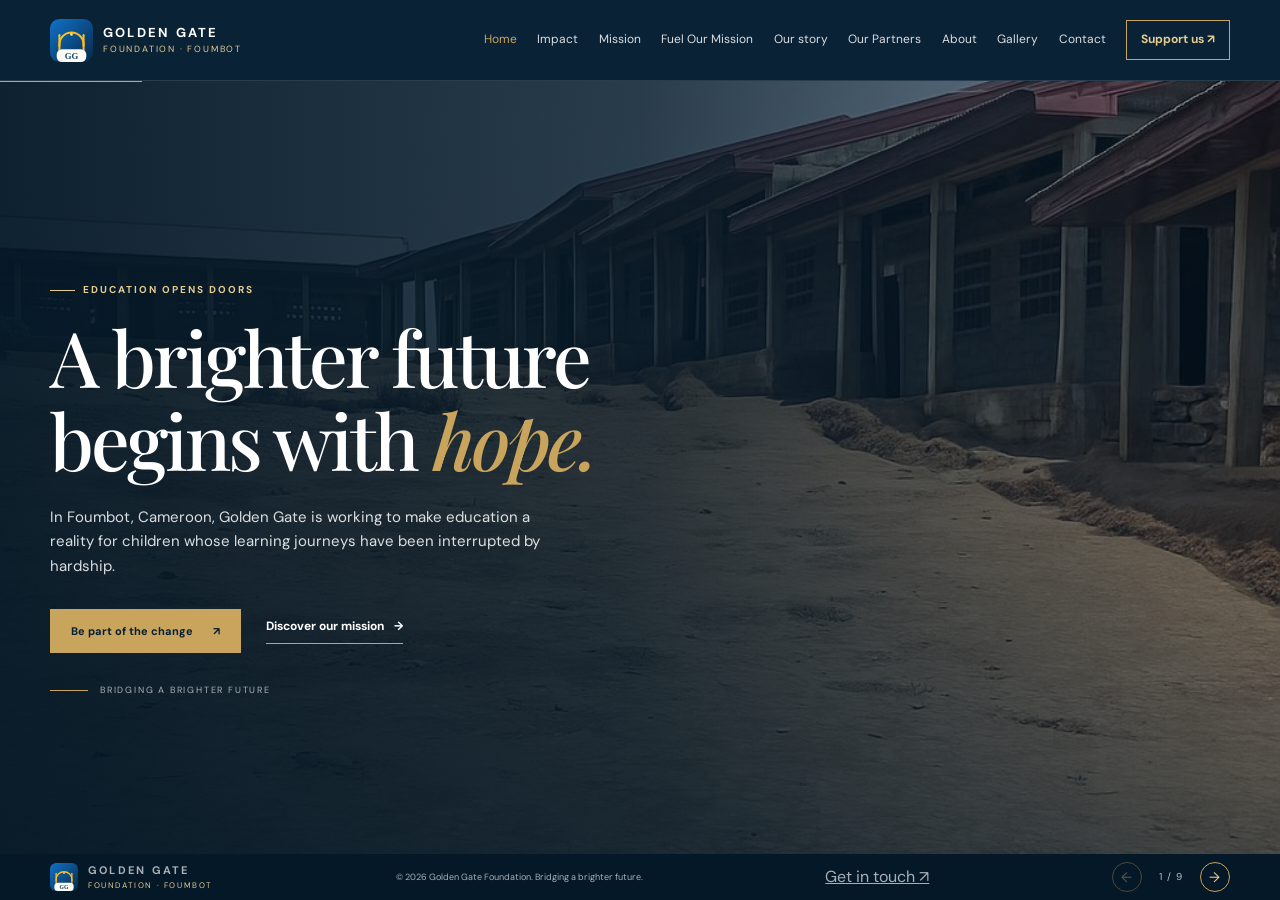
==== commit 2dfa5d84: "Update navigation link text for projects section" ====
--- a/index.html
+++ b/index.html
@@ -72,7 +72,7 @@
       <a href="#home">Home</a>
       <a href="#impact">Impact</a>
       <a href="#mission">Mission</a>
-      <a href="#projects">Our work</a>
+      <a href="#projects">Fuel Our Mission</a>
       <a href="#story">Our story</a>
       <a href="#partners">Our Partners</a>
       <a href="#about">About</a>
@@ -451,9 +451,15 @@
       <div class="partners-block" id="partners" aria-labelledby="partners-title">
         <div class="partners-layout">
           <div class="partners-intro">
-            <p class="eyebrow">WITH GRATITUDE</p>
+            <p class="eyebrow">Together, We Make a Difference</p>
             <h2 id="partners-title" class="section-heading">Our <em>partners</em></h2>
-            <p>The partners and people who turn generosity into classrooms, water and opportunity.</p>
+            <p> 
+
+We sincerely appreciate the organizations, institutions, development partners, and individuals whose generosity and support advance the mission of Golden Gate Bilingual Complex.
+
+Your contributions help expand access to quality education and create brighter opportunities for disadvantaged and internally displaced children.
+
+Thank you for investing in education and making a lasting difference.</p>
             <a class="text-link" href="#contact">Become a partner <span aria-hidden="true">↗</span></a>
           </div>
 
